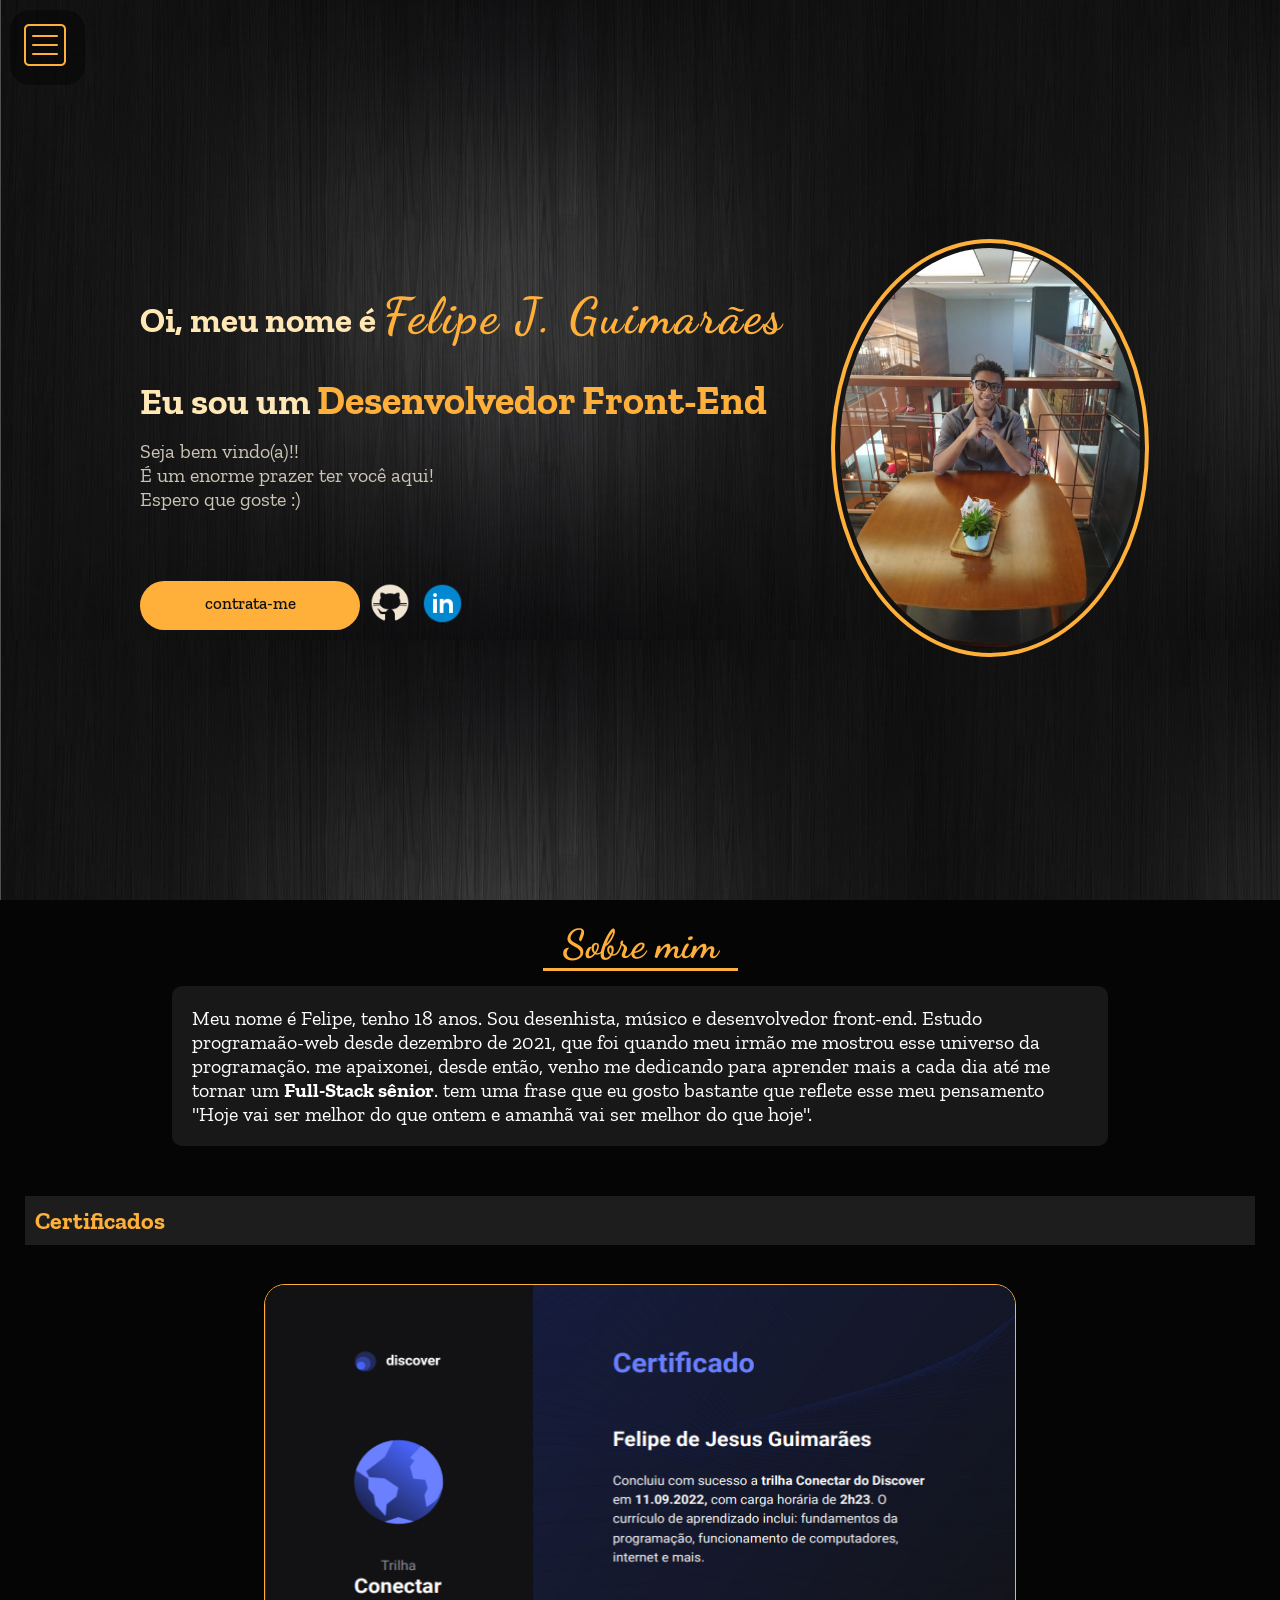
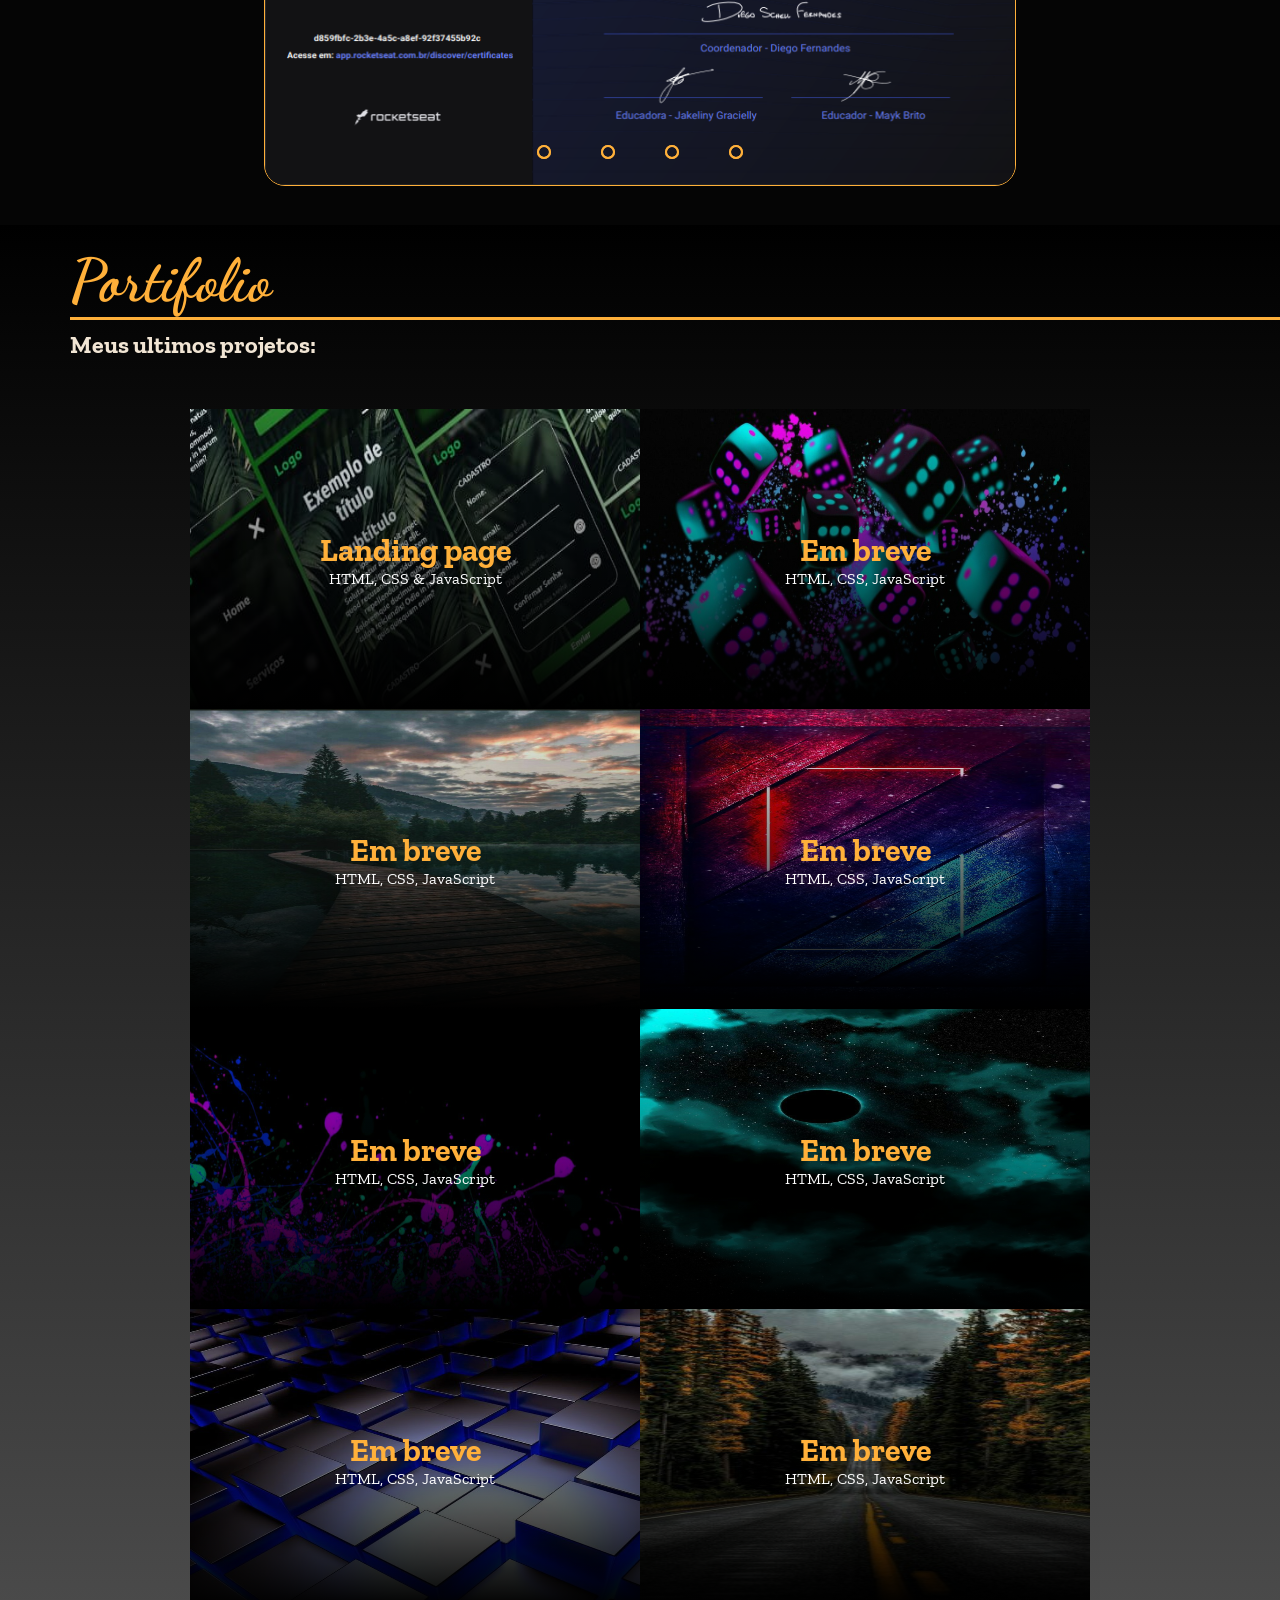
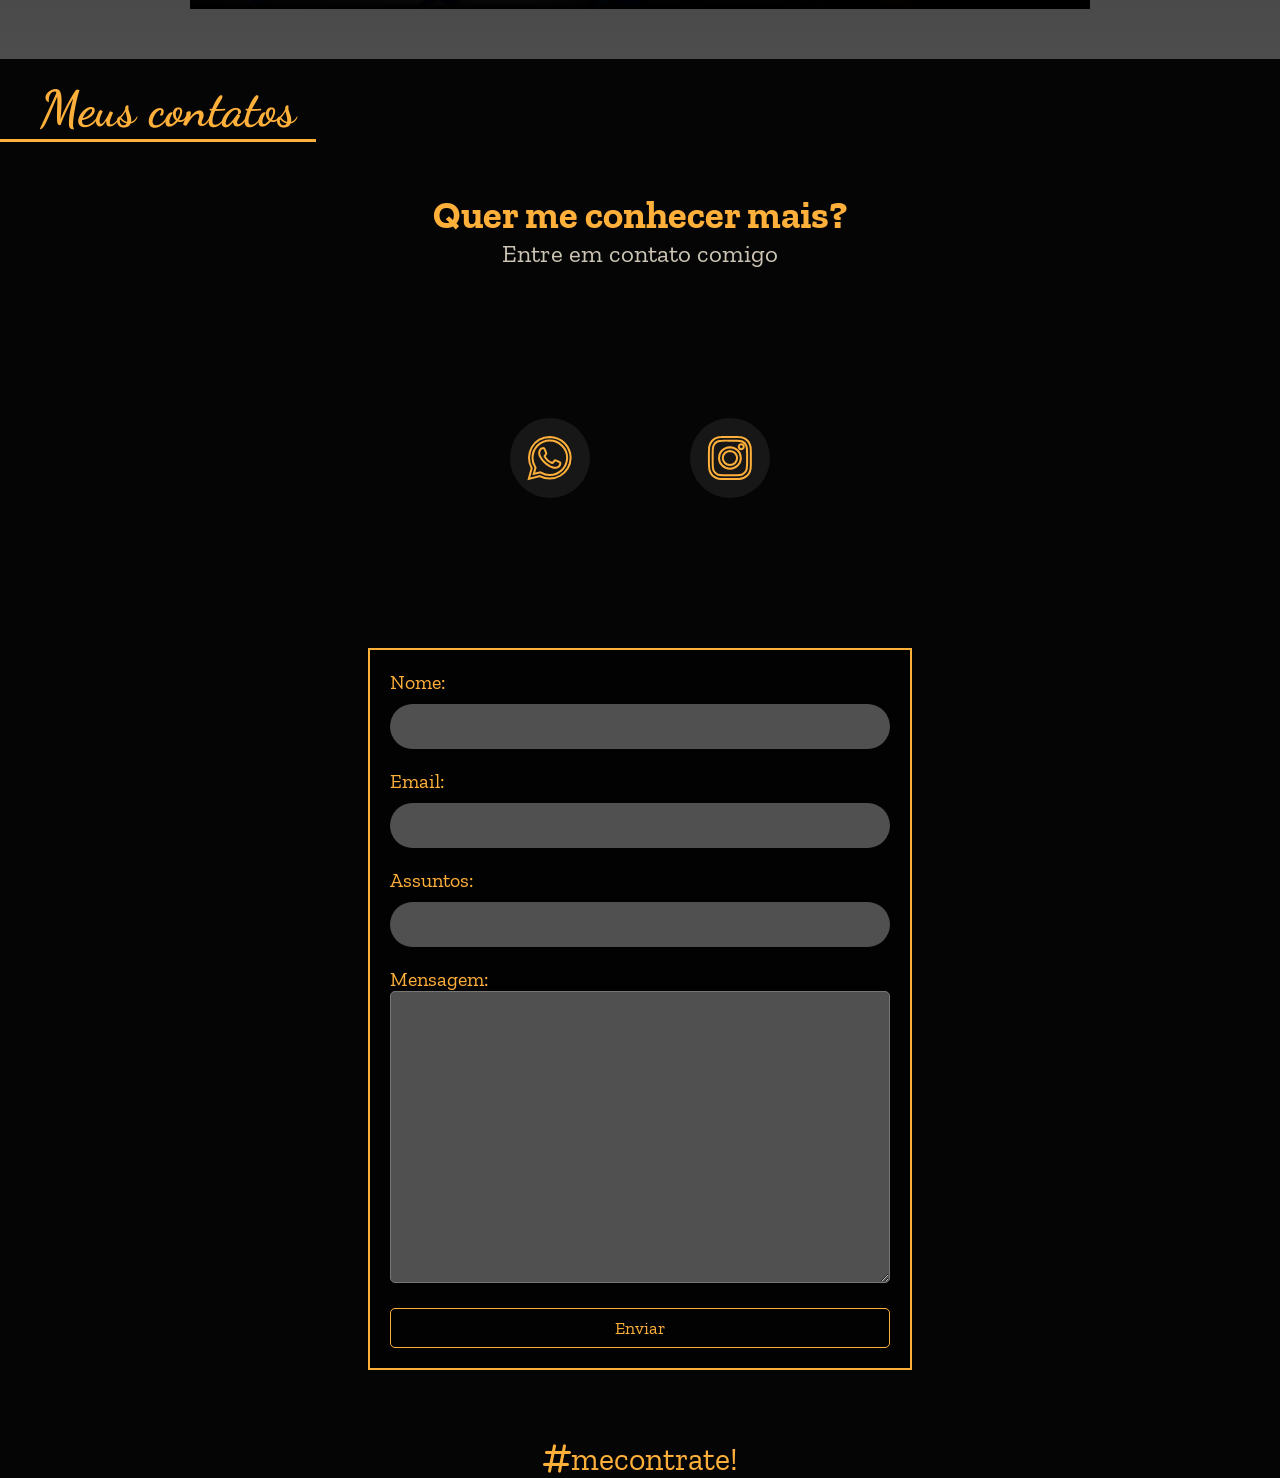
==== index.html @ 48473aa1 "finalizando formulario de email" ====
<!DOCTYPE html>
<html lang="pt-br">

<head> 
    <meta charset="UTF-8">
    <meta http-equiv="X-UA-Compatible" content="IE=edge">
    <meta name="viewport" content="width=device-width, initial-scale=1.0">
    <meta name="description" content="Portfolio de front-end online do felipe Guimarães">
    <title>Portfólio</title>
    <link rel="stylesheet" href="css/style.css">
    <link rel="stylesheet" href="css/home.css">
    <link rel="stylesheet" href="css/about.css">
    <link rel="stylesheet" href="css/portifolio.css">
    <link rel="stylesheet" href="css/contact.css">

    <link rel="stylesheet" href="css/skins/color-1.css">
    <link rel="stylesheet" href="https://cdnjs.cloudflare.com/ajax/libs/font-awesome/6.2.1/css/all.min.css">
</head>

<body>
    <!-- main conteiner Start-->

    <aside class="aside" id="container-menu">
        <div class="button-close">
            <i class="close" onclick="closeMenu()">&times;</i>
        </div>

        <div class="logo">
            <a href="#"><span>M</span>enu</a>
        </div>
        <div class="nav-toggle">
            <span></span>
        </div>
        <ul class="nav" id="menu">
            <li><a href="#" class="active"><i class="fa fa-home"></i> Home</a></li>
            <li><a href="#about"><i class="fa fa-user"></i> About</a></li>
            <li><a href="#portifolio"><i class="fa fa-briefcase"></i> Portifolio</a></li>
            <li><a href="#contact"><i class="fa fa-comments"></i> Contact</a></li>
        </ul>
    </aside>




    <div id="icon-menu" onclick="openMenu()">
        <img src="img/icon/icon-menu.png" alt="">
    </div>

    <!-- HOME  -->

    <section class="home section">
        <div class="container-home">
            <div class="row-home">
                <div class="home-info padd-15">
                    <h1 class="hello">Oi, meu nome é <span class="name">Felipe J. Guimarães</span></h1>
                    <h1 class="my-profession">Eu sou um <span class="typing">Desenvolvedor Front-End</span></h1>
                    <div class="my-photo-mobile">
                        <img src="img/minha-foto.jpeg" alt="">
                    </div>
                    <p>Seja bem vindo(a)!! <br> É um enorme prazer ter você aqui! <br> Espero que goste :)</p>
                    <div class="conteiner-contact-home">
                        <a href="#contact" class="btn hire-me">contrata-me</a>
                        <div class="icons-home">
                            <a href="https://github.com/felipeguimaraes700" target="_blank"><img
                                    src="img/icon/icon-github.png" class="icon-github"></a>

                            <a href="https://www.linkedin.com/in/felipe-guimar%C3%A3es-148468232/" target="_blank"><img
                                    src="img/icon/icon-linkedin.png" class="icon-linkedin"></a>
                        </div>
                    </div>
                </div>
                <div class="home-img padd-15">
                    <img src="img/minha-foto.jpeg" alt="">
                </div>
            </div>
        </div>
    </section>
    

    <!-- about -->

        <section id="about">
            <div class="conteiner-about">
                <div class="row-about">
                    <div class="about-me">
                        <div class="title-box-about">
                            <h1 class="about-title">Sobre mim</h1>
                        </div>
                        <div class="info">
                            Meu nome é Felipe, tenho 18 anos. Sou desenhista, músico e desenvolvedor front-end. Estudo programaão-web desde dezembro de 2021, que foi quando meu irmão me mostrou esse universo da programação. me apaixonei, desde então, venho me dedicando para aprender mais a cada dia até me tornar um <strong>Full-Stack sênior</strong>. tem uma frase que eu gosto bastante que reflete esse meu pensamento "Hoje vai ser melhor do que ontem e amanhã vai ser melhor do que hoje".
                        </div>
                    </div>
                </div>
                <div class="certificate-conteiner">
                    <div class="certificate-title">
                        <h2 class="cetificate-title">Certificados</h2>
                    </div>
                    <div class="container-certificates-mobile">
                        <div class="certificate-mobile">
                            <img src="img/certificate/certificado_rocktseat.png" alt="" class="certificate">
                        </div>
                        <div class="certificate-mobile">
                            <img src="img/certificate/certificado_rocktseat2.png" alt="" class="certificate">
                        </div>
                        <div class="certificate-mobile">
                            <img src="img/certificate/certificado_recode.png" alt="" class="certificate">
                        </div>
                        <div class="certificate-mobile">
                            <img src="img/certificate/certificate_recode_marketing_digital.png" alt="" class="certificate">
                        </div>
                    </div>
                    
                        <div class="container-certificate-slide">
                            <div class="slider">
                                <div class="slides">
                                    <input type="radio" name="radio-btn" id="radio1">
                                    <input type="radio" name="radio-btn" id="radio2">
                                    <input type="radio" name="radio-btn" id="radio3">
                                    <input type="radio" name="radio-btn" id="radio4">
                                    <div class="slide first">
                                        <img src="img/certificate/certificado_rocktseat.png" alt="" class="certificate">
                                    </div>
                                    <div class="slide">
                                        <img src="img/certificate/certificado_rocktseat2.png" alt="" class="certificate">
                                    </div>
                                    <div class="slide">
                                        <img src="img/certificate/certificado_recode.png" alt="" class="certificate">
                                    </div>
                                    <div class="slide">
                                        <img src="img/certificate/certificate_recode_marketing_digital.png" alt="" class="certificate">
                                    </div>
                            
                                    <div class="navigation-auto">
                                        <div class="auto-btn1"></div>
                                        <div class="auto-btn2"></div>
                                        <div class="auto-btn3"></div>
                                        <div class="auto-btn4"></div>
                                    </div>
                                </div>
                                <div class="navigation-manual">
                                    <label for="radio1" class="manual-btn"></label>
                                    <label for="radio2" class="manual-btn"></label>
                                    <label for="radio3" class="manual-btn"></label>
                                    <label for="radio4" class="manual-btn"></label>
                                </div>
                            </div>
                        </div>
                    
                </div>
            </div>
        </section>
        

    <!-- PORTIFÓLIO -->

        
            <section id="portifolio">
                <div class="title-portifolio-container">
                    <h1 class="title-portifolio">Portifolio</h1>
                </div>
                <div class="portifolio-subtitle">
                    <h2 class="last-projects">Meus ultimos projetos:</h2>
                </div>

                <div class="conteiner-itens-portifolio">
                    <div class="galery-container">
                        <div class="filho-galery-container">
                            <div class="container-img-portifolio">
                                <div class="img-portifolio-item">
                                    <a href="https://majestic-hummingbird-b09ea2.netlify.app/" class="link-item-portifolio"><img src="img/projetos-img/landingpage.jpg" class="img-portifolio"></a>
                                    <div class="content-legend-portifolio">
                                        <a href="https://majestic-hummingbird-b09ea2.netlify.app/" target="_blank" class="link-project">
                                            <h2 class="title-project">Landing page</h2>
                                            <p>HTML, CSS & JavaScript</p>
                                        </a>
                                    </div>
                                </div>
                                <div class="img-portifolio-item">
                                    <a href="" class="link-item-portifolio"><img src="img/0f9026eafe68a3e8113029ec65a5dfea.jpg" class="img-portifolio"></a>
                                    <div class="content-legend-portifolio">
                                        <a href="" class="link-project">
                                            <h2 class="title-project">Em breve</h2>
                                            <p>HTML, CSS, JavaScript</p>
                                        </a>
                                    </div>
                                </div>
                                <div class="img-portifolio-item">
                                    <a href="" class="link-item-portifolio"><img src="img/29caf012aa82f14ae9a53ee0b957de03.jpg" class="img-portifolio"></a>
                                    <div class="content-legend-portifolio">
                                        <a href="" class="link-project">
                                            <h2 class="title-project">Em breve</h2>
                                            <p>HTML, CSS, JavaScript</p>
                                        </a>
                                    </div>
                                </div>
                                <div class="img-portifolio-item">
                                    <a href="" class="link-item-portifolio"><img src="img/548b752bba937a79cbca634c40fa98d0.jpg" class="img-portifolio"></a>
                                    <div class="content-legend-portifolio">
                                        <a href="" class="link-project">
                                            <h2 class="title-project">Em breve</h2>
                                            <p>HTML, CSS, JavaScript</p>
                                        </a>
                                    </div>
                                </div>
                                <div class="img-portifolio-item">
                                    <a href="" class="link-item-portifolio"><img src="img/b52082a4e69c558d5304a1a8ad9d011a.jpg" class="img-portifolio"></a>
                                    <div class="content-legend-portifolio">
                                        <a href="" class="link-project">
                                            <h2 class="title-project">Em breve</h2>
                                            <p>HTML, CSS, JavaScript</p>
                                        </a>
                                    </div>
                                </div>
                                <div class="img-portifolio-item">
                                    <a href="" class="link-item-portifolio"><img src="img/6f5ff3fb71e29d371801b81fc0d4c8a0.jpg" class="img-portifolio"></a>
                                    <div class="content-legend-portifolio">
                                        <a href="" class="link-project">
                                            <h2 class="title-project">Em breve</h2>
                                            <p>HTML, CSS, JavaScript</p>
                                        </a>
                                    </div>
                                </div>
                                <div class="img-portifolio-item">
                                    <a href="" class="link-item-portifolio"><img src="img/d5e9d4ed66350d9e1c87ec5d97878bc0.jpg" class="img-portifolio"></a>
                                    <div class="content-legend-portifolio">
                                        <a href="" class="link-project">
                                            <h2 class="title-project">Em breve</h2>
                                            <p>HTML, CSS, JavaScript</p>
                                        </a>
                                    </div>
                                </div>
                                <div class="img-portifolio-item">
                                    <a href="" class="link-item-portifolio"><img src="img/088a7827e847b63a3f64847fe9fb4e0d.jpg" class="img-portifolio"></a>
                                    <div class="content-legend-portifolio">
                                        <a href="" class="link-project">
                                            <h2 class="title-project">Em breve</h2>
                                            <p>HTML, CSS, JavaScript</p>
                                        </a>
                                    </div>
                                </div>
                            </div>
                        </div>
                    </div>
                </div>

            </section>
        
        

    <!-- CONTACT  -->

        
            <section id="contact">
                <div class="conteiner-title-contact">
                    <h1 class="title-mycontact">Meus contatos</h1>
                </div>
                <main>
                    <div class="subtitle-contact">
                        <h2>Quer me conhecer mais?</h2>
                    </div>
                    <div class="text-contact">
                        <p>Entre em contato comigo</p>
                    </div>
                    <div class="conteiner-contact">
                        <div class="conteiner-icon-contact">
                            <a href="https://wa.me/5511960844667" target="_blank" class="link-contact"><i class="incon-contact fa-brands fa-whatsapp"></i></a>
                        </div>
                        <div class="conteiner-icon-contact">
                            <a href="https://www.instagram.com/felipe_guima_ofc" target="_blank" class="link-contact"><i class="incon-contact fa-brands fa-instagram"></i></a>
                        </div>
                    </div>
                </main>

                <form action="https://api.staticforms.xyz/submit" method="post" id="form-email">
                    <label for="nome">Nome:</label>
                    <input type="text" id="nome" name="nome" required>
                
                    <label for="email">Email:</label>
                    <input type="email" id="email" name="email" required>
                
                    <label for="assunto">Assuntos:</label>
                    <input type="text" id="assunto" name="assunto" required>
                
                    <label for="mensagem">Mensagem:</label>
                    <textarea id="mensagem" name="mensagem" required></textarea>
                
                    <button type="submit">Enviar</button>

                    <input type="hidden" name="accessKey" value="b692b34a-ff25-4d6e-9c34-e53eb28daff3">
                    <input type="hidden" name="redirectTo" value="http://127.0.0.1:5500/html/obrigado.html">
                </form>
                
                <div class="fotter-contact">
                    <i class="fa-regular fa-hashtag"></i>
                    <p>mecontrate!</p>
                </div>
            </section>


    <script src="js/script.js"></script>
</body>

</html>
---- css/style.css ----
@import url('https://fonts.googleapis.com/css2?family=Dancing+Script:wght@500&display=swap');

@import url('https://fonts.googleapis.com/css2?family=Zilla+Slab&display=swap');

*{
    margin: 0px;
    padding: 0px;
    outline: none;
    text-decoration: none;
    font-family: 'Zilla Slab', serif;
}
:root{
    --bg-black-900: #202020;
    --bg-black-100: #383737;
    --bg-black-50: #6b6b6b80;
    --text-black-900: #f1e5d4;
    --text-black-700: #ccc4b4;
}
html{
    scroll-behavior: smooth;
}
body{
    margin: 0;
    padding: 0;
    font-size: 16px;
    font-family: 'Poppins' sans-serif;
    background-color: #050505;
}
ul{
    list-style: none;
}
.section{
    background: var(--bg-black-900);
    height: 100vh;
    padding: 0 0px;
    opacity: 1;
}

.conteiner{
    margin: auto;
}
/* ASIDE */
.aside{
    background: var(--bg-black-100);
    position: fixed;
    left: 0;
    top: 0;
    overflow: hidden;
    height: 100%;
    width: 0px;
    border-right: 1px solid var(--bg-black-50);
    display: flex;
    justify-content: center;
    align-items: center;
    z-index: 10;
    transition: 0.5s all;
}
.close{
    position: absolute;
    top: 10px;
    right: 10px;
    font-size: 2.5rem;
    margin-top: -10px;
    margin-right: 20px;
    font-weight: 700;
    width: 0px;
    height: 0px;
    color: #ccc4b4;
    cursor: pointer;
    background-color: #ccc4b4;
    transition: 0.3s all
}
.close:hover{
    color: var(--skin-color)
}
.aside .logo{
    position: absolute;
    top: 50px;
    font-size: 30px;
    text-transform: capitalize;
}
.aside .logo a{
    color: var(--text-black-900);
    font-weight: 700;
    padding: 15px 20px;
    font-size: 30px;
    letter-spacing: 5px;
    position: relative;
    
}
.aside .logo a span{
    font-family: 'Dancing Script', cursive;
    font-size: 40px;
}
.aside .logo a::before{
    content: '';
    position: absolute;
    width: 20px;
    height: 20px;
    border-bottom: 5px solid var(--skin-color);
    border-left: 5px solid var(--skin-color);
    left: 0;
    bottom: 0;
}
.aside .logo a::after{
    content: '';
    position: absolute;
    width: 20px;
    height: 20px;
    border-top: 5px solid var(--skin-color);
    border-right: 5px solid var(--skin-color);
    top: 0;
    right: 0;
}
.aside .nav-toggle{
    height: 40px;
    width: 45px;
    border: 1px solid var(--bg-black-50);
    cursor: pointer;
    position: fixed;
    left: 300px;
    top: 20px;
    border-radius: 5px;
    background: var(--bg-black-100);
    display: none;
    align-items: center;
    justify-content: center;
}
.aside .nav-toggle span{
    height: 2px;
    width: 18px;
    background: var(--skin-color);
    display: inline-block;
    position: relative;
}
.aside .nav-toggle span::after{
    content: '';
    height: 2px;
    width: 18px;
    background: var(--skin-color);
    position: absolute;
    top: 6px;
    left: 0px;
}
.aside .nav-toggle span::before {
    content: '';
    height: 2px;
    width: 18px;
    background: var(--skin-color);
    position: absolute;
    top: -6px;
    left: 0px;
}
.aside .nav{
    margin-top: 50px;
}
.aside .nav li{
    margin-bottom: 20px;
    display: block;
}
.aside .nav li a{
    font-size: 16px;
    font-weight: 600;
    display: block;
    border-bottom: 1px solid var( --bg-black-50);
    color: var(--text-black-900);
    padding: 5px 15px;
}
.aside .nav li a.active{
    color: var(--skin-color);
}
.aside .nav li a i{
    margin-right: 15px;
}
#icon-menu{
    background-color: #00000063;
    display: absolute;
    justify-content: center;
    margin-top: 10px;
    margin-left: 10px;
    width: 75px;
    height: 75px;
    border-radius: 20px;
    align-items: center;
    position: fixed;
    z-index: 1;
    transition: 0.5s all;
}
#icon-menu img{
    margin: 10px;
    cursor: pointer;
}

@media (max-width: 956px){
    #main-container{
        margin-right: -300px;
    }
}

@media (max-width: 505px){
    .aside .nav li a{
        font-size: 1.5rem;
        margin-top: 50px;
    }
}
@media (max-width: 460px) {
    .aside .nav li a{
        font-size: 1.2rem;
    }
}

@media (max-width: 360px){
    .aside .logo a span{
        font-size: 30px;
    }
    .aside .nav li a {
        font-size: 1.2rem;
    }

    .aside .nav li:not(:last-child) {
        margin-bottom: 40px;
    }
}
---- css/home.css ----
.home {
    height: 100vh;
    display: flex;
    color: rgb(255, 232, 182);
    background-image: url(../img/bg-img/bg-home.jpg);
}

.container-home{
    display: flex;
    align-items: center;
    justify-content: center;
    width: 100%;
}

.row-home{
    display: flex;
    align-items: center;
    justify-content: space-between;
    width: 1000px;
    margin: 0 20px;
}

.home .home-info {
    display: flex;
    flex-direction: column;
    
}

.hello {
    font-size: 35px;
    margin: 15px 0px;
}

.hello span {
    font-family: 'Dancing Script', cursive;
    font-size: 50px;
    font-weight: 700;
    color: var(--skin-color);
    letter-spacing: 2.5px;
}

.my-profession {
    font-size: 37px;
    margin: 15px 0px;
}
.my-profession span{
    font-size: 2.5rem;
}

.my-photo-mobile img{
    display: none;
    height: 200px;
    border-radius: 50%;
    margin: auto;
    outline-offset: 5px;
    outline: 2px solid var(--skin-color);
    margin: 20px 0;
}

.typing {
    color: var(--skin-color);
}

.conteiner-contact-home {
    display: flex;
}

.icons-home {
    display: flex;
    align-items: center;
    width: 110px;
}

.icons-home:not(:last-child){
    margin-right: 10px;
}

.icon-github {
    height: 40px;
    margin-left: 10px;
}

.icon-linkedin {
    height: 45px;
    margin-left: 10px;
}

.btn {
    font-size: 17px;
    font-weight: 500;
    text-align: center;
    width: 150px;
    padding: 12px 35px;
    color: rgb(15, 15, 15);
    border-radius: 40px;
    display: inline-block;
    white-space: nowrap;
    border: none;
    background: var(--skin-color);
    transition: all 0.3s ease;
    cursor: pointer;
}

.btn:hover {
    transform: scale(1.03);
}

.home-info p {
    margin-bottom: 70px;
    font-size: 20px;
    color: var(--text-black-700);
}

.home .home-img {
    text-align: center;
}

.home .home-img img {
    border-radius: 50%;
    margin: auto;
    height: 400px;
    outline-offset: 5px;
    outline: 4px solid var(--skin-color);
}

@media (max-width: 1024px){
    .row-home {
        display: flex;
        justify-content: space-around;
        align-items: center;
        width: 900px;
    }
    .hello span, .my-profession span{
        display: flex;
        flex-wrap: wrap;
    }
    .my-profession span{
        font-size: 2rem;
    }
}

@media (max-width: 768px) {
    .row-home {
        display: flex;
        justify-content: space-around;
        align-items: center;
    }

    .home .home-img img{
        height: 300px;
    }

    .hello .my-profession{
        font-size: 3rem;
    }

    .hello .my-profession{
        font-size: 2.2rem;
    }

    .hello span{
        display: flex;
        flex-wrap: wrap;
        font-size: 2.5rem;
    }
    .my-profession span{
        font-size: 2rem;
    }

    .my-profession span{
        display: flex;
        flex-wrap: wrap;
    }
}
@media (max-width: 594px){
    .home {
        height: 100%;
        padding: 30px 0;
    }
    .home-info {
        align-items: center;
    }
    .row-home {
        display: flex;
        align-items: center;
        justify-content: center;
    }
    .row-home .hello, .my-profession {
        text-align: center;
        width: 360px;
    }
    .hello span, .my-profession span {
        display: block;
    }
    .home .home-img img{
        display: none;
    }
    .my-photo-mobile img{
        display: block;
        height: 300px;
    }
    .home-info p {
        text-align: center;
        font-size: 1.5rem;
    }
    .conteiner-contact-home {
        display: flex;
        flex-wrap: wrap;
        width: 300px;
        justify-content: center;
    }
}

@media (max-width: 425px) {
    .home{
        height: 100%;
        padding: 30px 0;
    }
    .row-home .hello, .my-profession {
        text-align: center;
        font-size: 25px;
        width: 360px;
    }

    .home .home-img img{
        display: none;
    }
    .my-photo-mobile img{
        display: block;
    }

    .my-photo-mobile {
        display: flex;
        justify-content: center;
    }

    .hire-me{
        width: 80px;
    }
    .conteiner-contact-home {
        display: flex;
        flex-wrap: wrap;
        width: 300px;
        justify-content: center;
    }
}

@media (max-width: 375px) {
    .row-home{
        width: 200px;
        padding: 30px 0;
    }
    .hello .my-profession{
        font-size: 0.8rem;
    }
    .hello span{
        font-size: 1.9rem;
    }
    .my-profession span{
        font-size: 1.5rem;
    }
    .my-photo-mobile img{
        display: block;
    }
    .home-info p{
        font-size: 1.2rem;
        margin-bottom: 45px;
    }
}
@media (max-width: 320px){
    .home-info{
        align-items: center;
    }
    .row-home .hello, .my-profession{
        text-align: center;
        font-size: 25px;
        width: 290px;
    }
    .my-photo-mobile{
        display: flex;
        justify-content: center;
    }
    .home-info p{
        text-align: center;
    }
    .conteiner-contact-home{
        display: flex;
        flex-wrap: wrap;
        width: 200px;
        justify-content: center;
    }
    .icons-home{
        margin-top: 10px;
    }
    
}
---- css/about.css ----
.conteiner-about {
    background-image: url(../img/bg-img/bg-about.jpg);
    background-position: center;
    background-size: cover;
    background-attachment: fixed;
    padding-bottom: 20px;
}

.row-about {
    display: flex;
    align-items: center;
    justify-content: center;
}

.about-me {
    display: flex;
    justify-content: center;
    width: auto;
    font-size: 20px;
    margin-top: 20px;
    display: flex;
    flex-direction: column;
    align-items: center;
}

.title-box-about {
    margin-bottom: 15px;
}

.about-title {
    font-family: 'Dancing Script', cursive;
    font-size: 40px;
    color: var(--skin-color);
    padding: 0px 20px;
    border-bottom: 3px solid var(--skin-color);
}

.info {
    background-color: #202020b0;
    padding: 20px;
    border-radius: 10px;
    color: white;
    width: 70vw;
}

.itens-container-certificate {
    display: flex;
    flex-direction: column;
}

.certificate-conteiner {
    margin-left: 25px;
    margin-right: 25px;
}

.cetificate-title {
    margin-top: 50px;
    margin-left: 0px;
    margin-bottom: 20px;
    color: var(--skin-color);
    background-color: #202020e5;
    padding: 10px;
}

.container-certificates-mobile{
    display: none;
}
.certificate-mobile img{
    width: 100%;
    height: 100%;
    border-radius: 20px;
    outline: 2px solid var(--skin-color);
}
.certificate-mobile:not(:last-child){
    margin-bottom: 20px;
}

/* SLIDE /////////////////////////////////*/

.container-certificate-slide{
    display: flex;
    align-items: center;
    justify-content: center;
}

.slider {
    width: 750px;
    height: 500px;
    overflow: hidden;
    border-radius: 20px;
    outline: 1px solid var(--skin-color);
    margin: 20px;
}
.slides{
    display: flex;
    width: 400%;
    height: 100%;
}

.slides input {
    display: none;
}

.slide{
    width: 25%;
    position: relative;
    transition: 1s all;
}

.slide img{
    width: 750px;
    height: 500px;
}

.navigation-manual{
    position: absolute;
    width: 750px;
    margin-top: -40px;
    display: flex;
    justify-content: center;
}
.manual-btn {
    border: 2px solid var(--skin-color);
    padding: 5px;
    border-radius: 10px;
    cursor: pointer;
    transition: 1s;
}
.manual-btn:not(:last-child){
    margin-right: 50px;
}
.manual-btn:hover{
    background-color: var(--skin-color);
}

#radio1:checked ~ .first{
    margin-left: 0;
}
#radio2:checked ~ .first{
    margin-left: -25%;
}
#radio3:checked ~ .first{
    margin-left: -50%;
}
#radio4:checked ~ .first{
    margin-left: -75%;
}

.navigation-auto div{
    border: 2px solid var(--skin-color);
    padding: 5px;
    border-radius: 10px;
    cursor: pointer;
    transition: 1s;
}

.navigation-auto{
    position: absolute;
    width: 750px;
    display: flex;
    justify-content: center;
    margin-top: 460px;
}
.navigation-auto div:not(:last-child){
    margin-right: 50px;
}
.navigation-auto div:hover{
    background-color: var(--skin-color);
}

#radio1:checked ~ .navigation-auto .auto-btn1{
    background-color: var(--skin-color);
}
#radio2:checked ~ .navigation-auto .auto-btn2{
    background-color: var(--skin-color);
}
#radio3:checked ~ .navigation-auto .auto-btn3{
    background-color: var(--skin-color);
}
#radio4:checked ~ .navigation-auto .auto-btn4{
    background-color: var(--skin-color);
}

@media (max-width: 816px){
    .slider{
        width: 600px;
        height: 400px;
    }
    .slide img{
        width: 100%;
        height: 100%;
    }
    .navigation-manual, .navigation-auto{
        display: none;
    }
}

@media (max-width: 648px){
    .row-about{
        display: flex;
        align-items: center;
        justify-content: center;
    }
    .about-me{
        display: flex;
        width: 100vw;
    }
    .container-certificates-mobile{
        display: block;
    }
    .slider{
        display: none;
    }
}
---- css/portifolio.css ----
#portifolio {
    height: 100%;
    background-image: linear-gradient(180deg, rgb(0, 0, 0), rgb(77, 77, 77));
}

/*IMAGENS!!!*/

.galery-container {
    display: flex;
    align-items: center;
    justify-content: center;
    width: 100%;
    padding: 50px 0;
}

.filho-galery-container {
    width: 100%;
    max-width: 1000px;
    padding: 0px;
}

.container-img-portifolio {
    display: flex;
    flex-wrap: wrap;
    justify-content: center;
    margin: 0 20px;
}

.img-portifolio-item {
    position: relative;
    width: 450px;
    height: 300px;
    overflow: hidden;
    transition: 0.5s;
}

.link-project {
    position: absolute;
    left: 10px;
    bottom: 10px;
    display: flex;
    flex-direction: column;
    align-items: center;
    justify-content: center;
    height: 100%;
    width: 100%;
    margin: -10px;
    background: linear-gradient(to top, rgb(0, 0, 0), rgba(0, 0, 0, 0));
    transition: 0.5s all;
}
.title-project {
    color: var(--skin-color);
    font-size: 2rem;
}

.content-legend-portifolio p {
    color: white;
}

.img-portifolio {
    width: 100%;
    height: 100%;
    transition: 0.5s;
}

.link-item-portifolio {
    width: 100%;
    height: 100%;
    cursor: pointer;
}

.img-portifolio:hover {
    transform: scale(1.5);
    filter: blur(2px);
}

/*IMAGENS-FINE*/

.title-portifolio {
    color: var(--skin-color);
    font-size: 60px;
    font-family: 'Dancing Script', cursive;
    margin-left: 70px;
    padding-top: 20px;
    border-bottom: 3px solid var(--skin-color);
}

.portifolio-subtitle {
    margin-left: 70px;
    margin-top: 10px;
}

.last-projects {
    color: var(--text-black-900);
}

@media (max-width: 768px){
    .title-portifolio{
        margin-left: 20px;
    }
    .portifolio-subtitle{
        justify-content: center;
        align-items: center;
        margin-left: 20px;
    }
    .last-projects{
        margin-left: 20px;
        text-align: center;
        margin-left: -20px;
    }
}
---- css/contact.css ----
#contact {
    background: url(../img/bg-img/bg-riscas.jpg);
    height: 100%;
    background-size: cover;
    background-attachment: fixed;
}

.conteiner-title-contact {
    display: flex;
}

.title-mycontact {
    font-family: 'Dancing Script', cursive;
    color: var(--skin-color);
    font-size: 50px;
    padding: 20px 20px 0px 40px;
    margin-bottom: 50px;
    border-bottom: 3px solid var(--skin-color);
}

#contact main {
    display: flex;
    flex-direction: column;
    align-items: center;
    justify-content: center;
}

.subtitle-contact {
    font-size: 1.6rem;
    color: var(--skin-color);
}

.text-contact {
    font-size: 25px;
    color: var(--text-black-700);
    margin-bottom: 150px;
}

.conteiner-contact {
    display: flex;
}

.conteiner-icon-contact {
    width: 80px;
    height: 80px;
    display: flex;
    flex-direction: column;
    align-items: center;
    justify-content: center;
    background-color: #3a3a3a5b;
    border-radius: 50%;
}
.conteiner-icon-contact:not(:last-child){
    margin-right: 100px;
}

.conteiner-icon-contact::before {
    content: '\f232';
    font-family: fontAwesome;
    color: var(--skin-color);
    position: absolute;
    width: 80px;
    height: 0px;
    overflow: hidden;
    display: flex;
    justify-content: center;
    align-items: center;
    border-top: 4px solid transparent;
    border-bottom: 4px solid transparent;
    line-height: 100px;
    font-size: 3rem;
    cursor: pointer;
    transition: .5s all;
}

.conteiner-icon-contact:nth-of-type(2):before {
    content: '\f16d';
}

.conteiner-icon-contact:nth-of-type(3):before {
    content: '\f0e0';
}

.conteiner-icon-contact:hover:before {
    border-top: 2px solid transparent;
    border-bottom: 2px solid transparent;
    width: 80px;
    height: 80px;
    border-radius: 50%;
    background-color: #ffd07338;
}

.incon-contact {
    font-size: 3rem;
    cursor: pointer;
    -webkit-text-stroke: 2px var(--skin-color);
    color: transparent;
}

#form-email {
    background-color: rgba(0, 0, 0, 0.514);
    display: flex;
    flex-direction: column;
    width: 500px;
    margin: auto;
    padding: 20px;
    margin-top: 150px;
    border: 2px solid var(--skin-color);
}
#form-email label {
    color: var(--skin-color);
    font-size: 20px;
    font-family: 'Zilla Slab', serif;
    ;
}

#form-email input{
    height: 25px;
    margin: 10px 0px 20px 0px;
    background-color: rgba(255, 255, 255, 0.308);
    border: none;
    border-radius: 25px;
    padding: 10px;
    font-size: 1rem;
    color: white;
}
#form-email input:focus{
    border: 1px solid var(--skin-color);
}
#form-email textarea{
    background-color: rgba(255, 255, 255, 0.308);
    padding: 20px;
    height: 250px;
    font-size: 1rem;
    color: white;
    border-radius: 5px;
}
#form-email textarea:focus {
    border: 1px solid var(--skin-color);
}
#form-email button{
    margin-top: 25px;
    height: 40px;
    font-size: 1.1rem;
    background-color: transparent;
    color: var(--skin-color);
    font-family: 'Poppins' sans-serif;
    cursor: pointer;
    border: 1px solid var(--skin-color);
    border-radius: 5px;
    transition: 0.2s ease-in-out;
}
#form-email button:hover{
    background: var(--skin-color);
    color: black;
}

.fotter-contact {
    display: flex;
    align-items: center;
    justify-content: center;
    margin-top: 70px;
}

.fotter-contact i {
    font-size: 2rem;
    color: var(--skin-color);
}

.fotter-contact p {
    font-size: 2rem;
    color: var(--skin-color);
}

.link-contact {
    position: absolute;
    padding: 17px;
    border-radius: 50%;
}
@media (max-width: 500px) {
    #contact {
        height: 100%;
    }
}

@media (max-width: 468px){
    #contact{
        height: 100%;
    }
    .title-mycontact {
        font-size: 2.3rem;
    }
    .subtitle-contact{
        text-align: center;
        font-size: 1.5rem;
        margin-top: 100px;
    }
    .text-contact{
        font-size: 20px;
        margin-bottom: 50px;
    }
    .conteiner-contact{
        flex-direction: column;
    }
    .conteiner-icon-contact{
        margin-bottom: 70px;
    }
    .conteiner-icon-contact:not(:last-child){
        margin-right: 0;
    }
    .fotter-contact {
        font-size: 1.5rem;
    }
}

@media (max-width: 375px){
    .subtitle-contact{
        font-size: 1.3rem;
    }
}
@media (min-height: 915px){
    #contact{
        height: 100vh;
    }
    #contact main{
        height: 640px;
    }
}
---- css/skins/color-1.css ----
:root{
    --skin-color: #ffb03a;
}
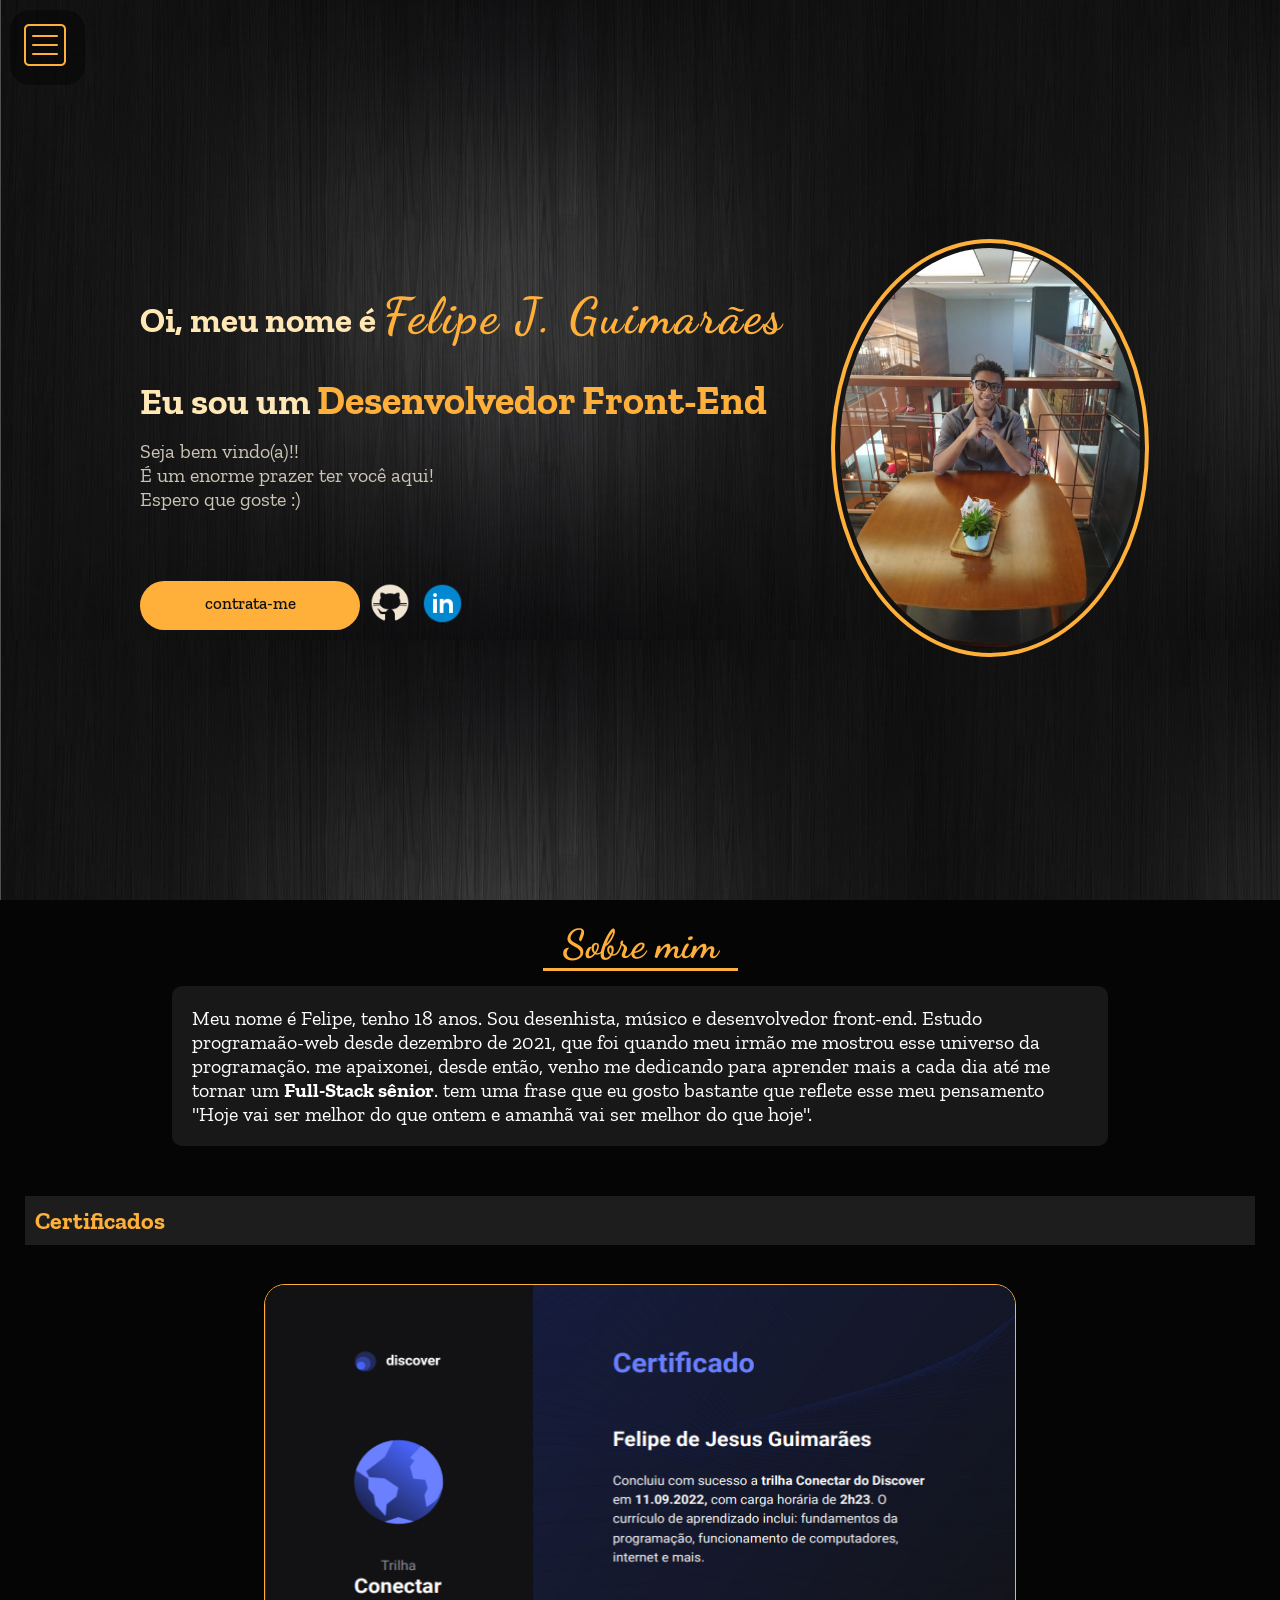
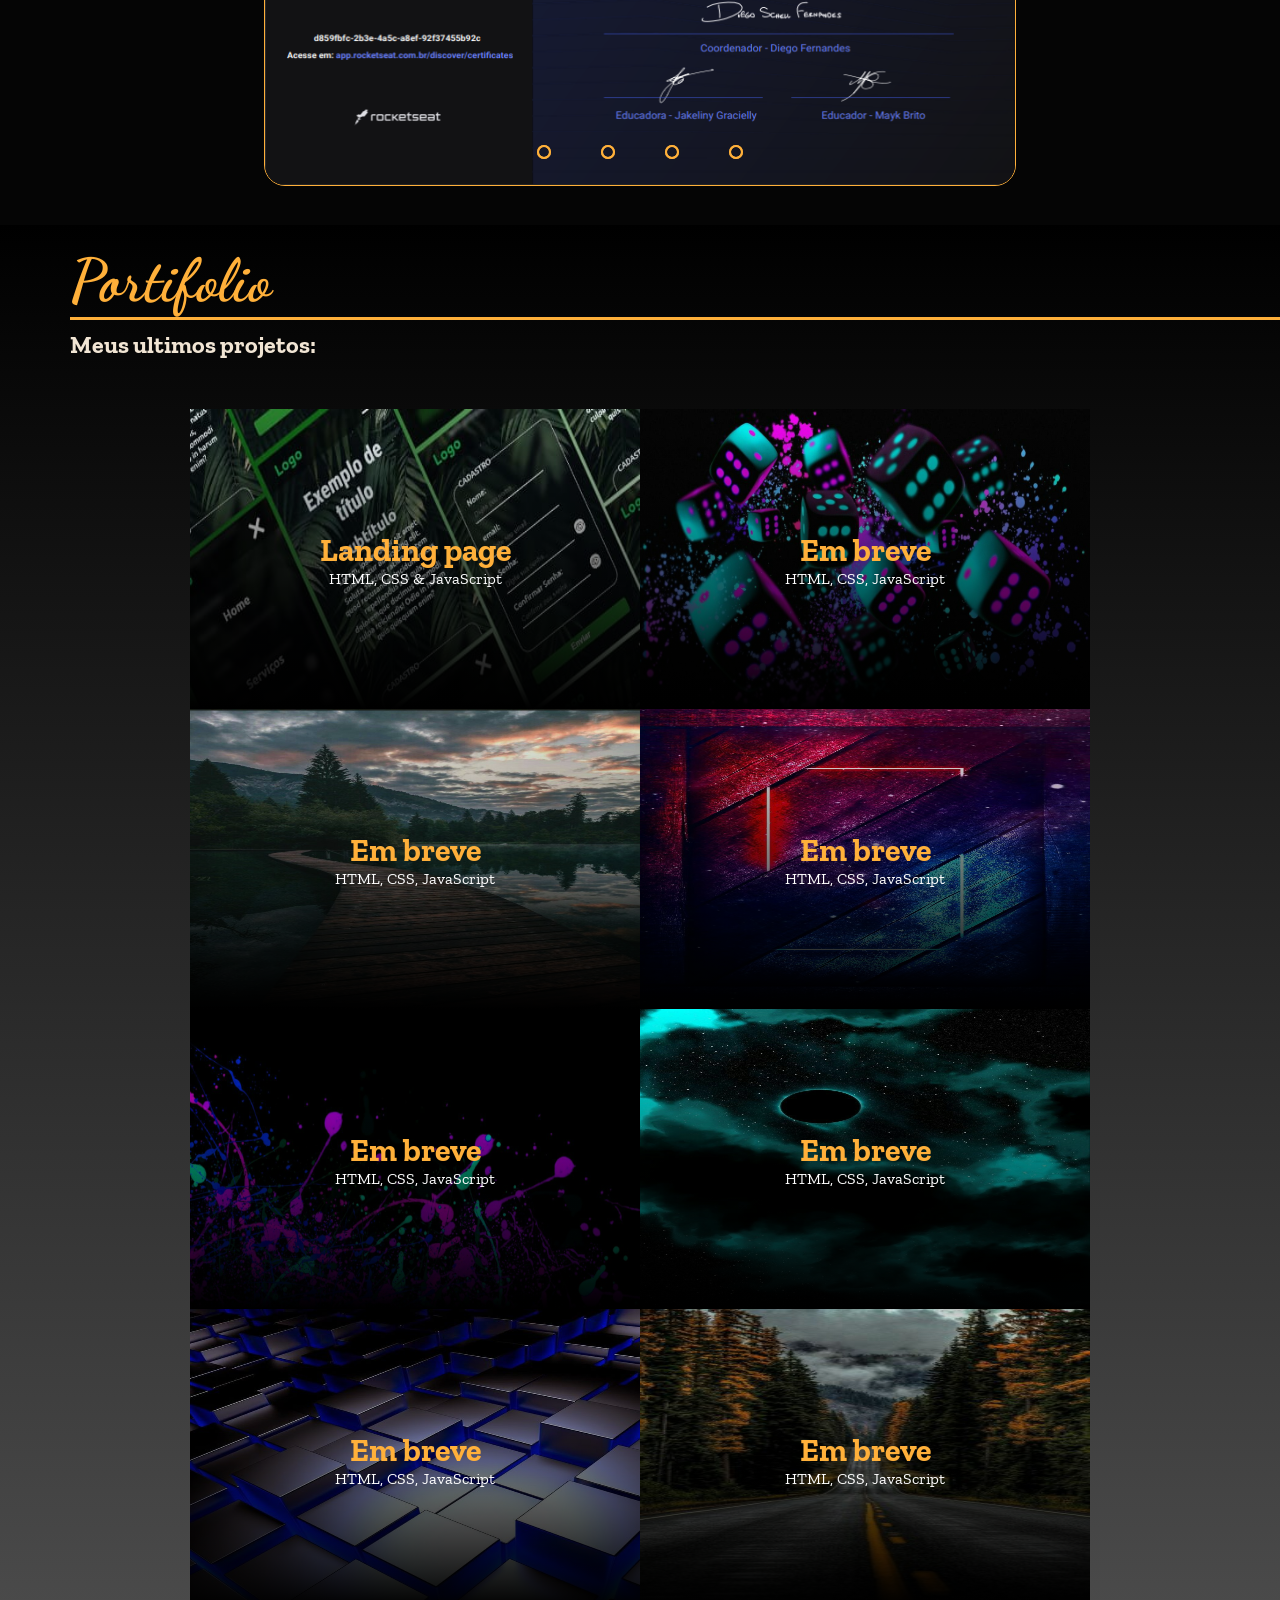
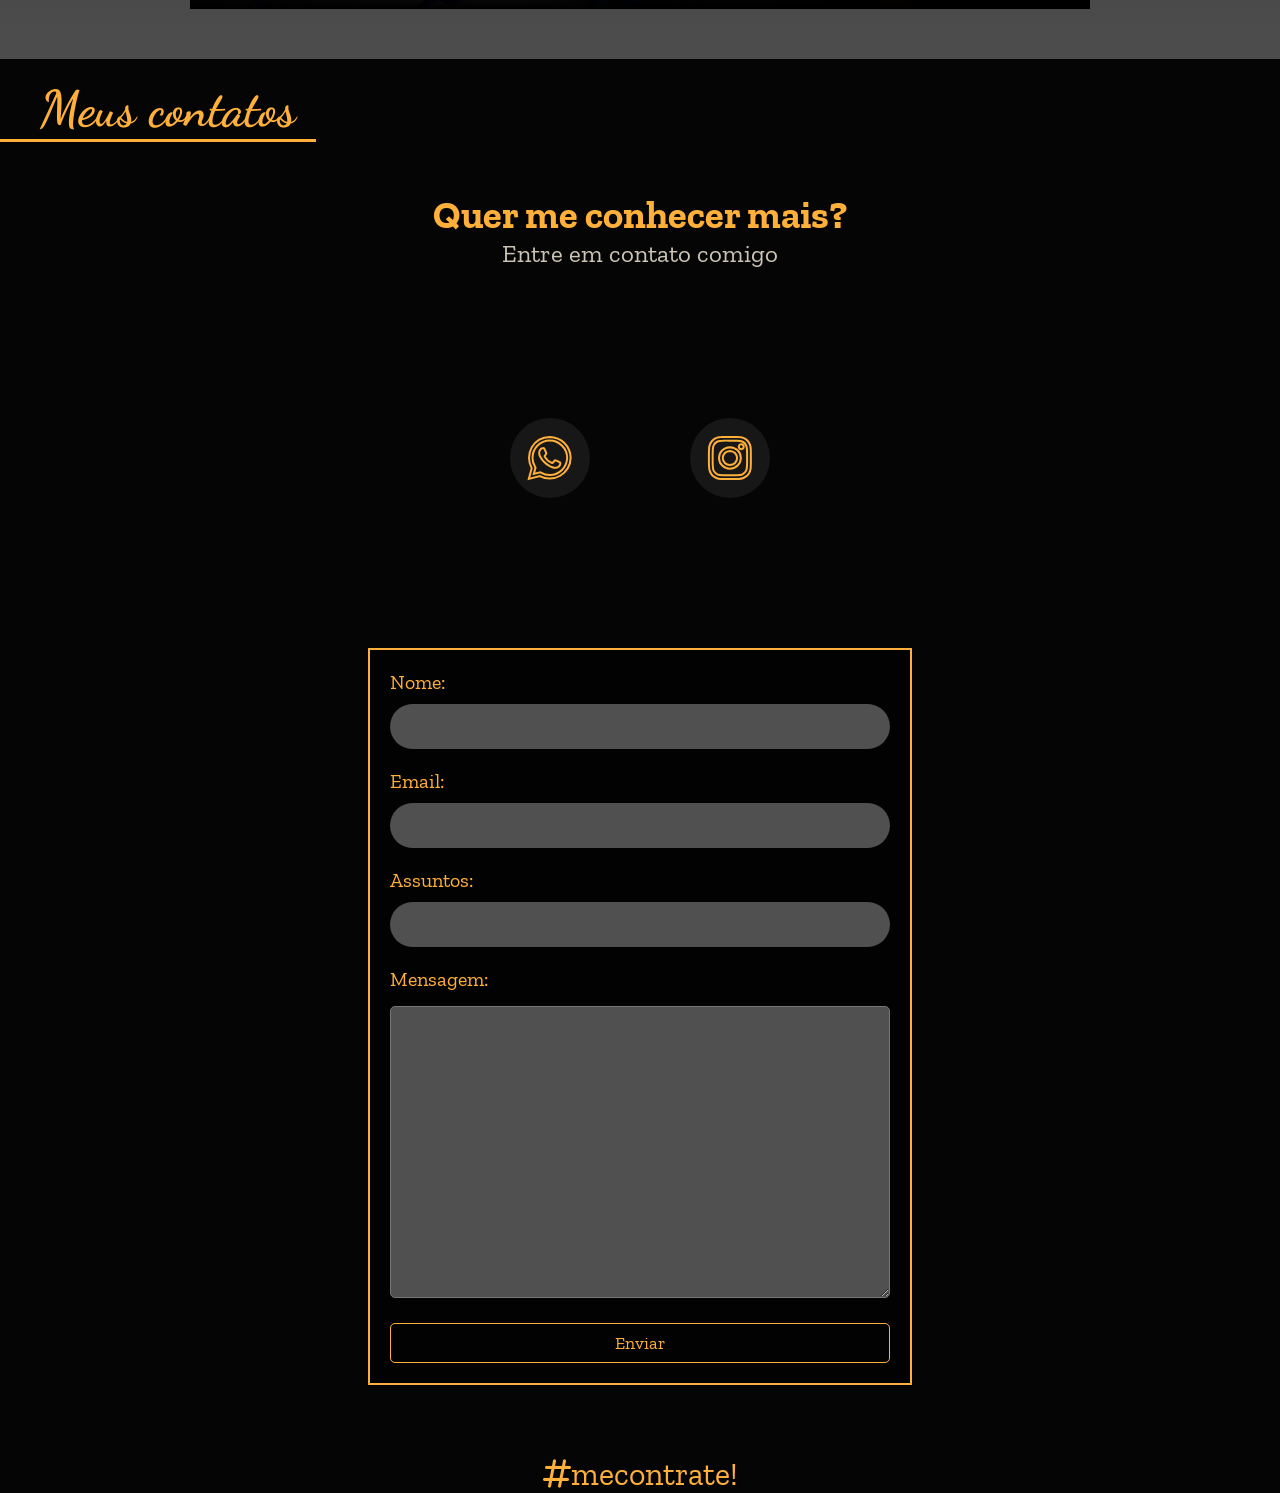
==== commit 3ae67403: "atualization" ====
--- a/index.html
+++ b/index.html
@@ -167,9 +167,9 @@
                         <div class="filho-galery-container">
                             <div class="container-img-portifolio">
                                 <div class="img-portifolio-item">
-                                    <a href="https://majestic-hummingbird-b09ea2.netlify.app/" class="link-item-portifolio"><img src="img/projetos-img/landingpage.jpg" class="img-portifolio"></a>
-                                    <div class="content-legend-portifolio">
-                                        <a href="https://majestic-hummingbird-b09ea2.netlify.app/" target="_blank" class="link-project">
+                                    <a href="https://majestic-hummingbird-b09ea2.netlify.app/" class="link-item-portifolio"><img src="img/projetos-img/landingpage.jpg" class="img-portifolio" id="imagem-portfoilio01"></a>
+                                    <div class="content-legend-portifolio">
+                                        <a href="https://majestic-hummingbird-b09ea2.netlify.app/" target="_blank" class="link-project" id="project01">
                                             <h2 class="title-project">Landing page</h2>
                                             <p>HTML, CSS & JavaScript</p>
                                         </a>
@@ -178,7 +178,7 @@
                                 <div class="img-portifolio-item">
                                     <a href="" class="link-item-portifolio"><img src="img/0f9026eafe68a3e8113029ec65a5dfea.jpg" class="img-portifolio"></a>
                                     <div class="content-legend-portifolio">
-                                        <a href="" class="link-project">
+                                        <a href="" class="link-project" id="project02">
                                             <h2 class="title-project">Em breve</h2>
                                             <p>HTML, CSS, JavaScript</p>
                                         </a>
@@ -187,7 +187,7 @@
                                 <div class="img-portifolio-item">
                                     <a href="" class="link-item-portifolio"><img src="img/29caf012aa82f14ae9a53ee0b957de03.jpg" class="img-portifolio"></a>
                                     <div class="content-legend-portifolio">
-                                        <a href="" class="link-project">
+                                        <a href="" class="link-project" id="project03">
                                             <h2 class="title-project">Em breve</h2>
                                             <p>HTML, CSS, JavaScript</p>
                                         </a>
@@ -196,7 +196,7 @@
                                 <div class="img-portifolio-item">
                                     <a href="" class="link-item-portifolio"><img src="img/548b752bba937a79cbca634c40fa98d0.jpg" class="img-portifolio"></a>
                                     <div class="content-legend-portifolio">
-                                        <a href="" class="link-project">
+                                        <a href="" class="link-project" id="project04">
                                             <h2 class="title-project">Em breve</h2>
                                             <p>HTML, CSS, JavaScript</p>
                                         </a>
@@ -205,7 +205,7 @@
                                 <div class="img-portifolio-item">
                                     <a href="" class="link-item-portifolio"><img src="img/b52082a4e69c558d5304a1a8ad9d011a.jpg" class="img-portifolio"></a>
                                     <div class="content-legend-portifolio">
-                                        <a href="" class="link-project">
+                                        <a href="" class="link-project" id="project05">
                                             <h2 class="title-project">Em breve</h2>
                                             <p>HTML, CSS, JavaScript</p>
                                         </a>
@@ -214,7 +214,7 @@
                                 <div class="img-portifolio-item">
                                     <a href="" class="link-item-portifolio"><img src="img/6f5ff3fb71e29d371801b81fc0d4c8a0.jpg" class="img-portifolio"></a>
                                     <div class="content-legend-portifolio">
-                                        <a href="" class="link-project">
+                                        <a href="" class="link-project" id="project06">
                                             <h2 class="title-project">Em breve</h2>
                                             <p>HTML, CSS, JavaScript</p>
                                         </a>
@@ -223,7 +223,7 @@
                                 <div class="img-portifolio-item">
                                     <a href="" class="link-item-portifolio"><img src="img/d5e9d4ed66350d9e1c87ec5d97878bc0.jpg" class="img-portifolio"></a>
                                     <div class="content-legend-portifolio">
-                                        <a href="" class="link-project">
+                                        <a href="" class="link-project" id="project07">
                                             <h2 class="title-project">Em breve</h2>
                                             <p>HTML, CSS, JavaScript</p>
                                         </a>
@@ -232,7 +232,7 @@
                                 <div class="img-portifolio-item">
                                     <a href="" class="link-item-portifolio"><img src="img/088a7827e847b63a3f64847fe9fb4e0d.jpg" class="img-portifolio"></a>
                                     <div class="content-legend-portifolio">
-                                        <a href="" class="link-project">
+                                        <a href="" class="link-project" id="project08">
                                             <h2 class="title-project">Em breve</h2>
                                             <p>HTML, CSS, JavaScript</p>
                                         </a>
--- a/css/portifolio.css
+++ b/css/portifolio.css
@@ -60,6 +60,7 @@
 .img-portifolio {
     width: 100%;
     height: 100%;
+    transform: scale();
     transition: 0.5s;
 }
 
@@ -67,11 +68,7 @@
     width: 100%;
     height: 100%;
     cursor: pointer;
-}
-
-.img-portifolio:hover {
-    transform: scale(1.5);
-    filter: blur(2px);
+    
 }
 
 /*IMAGENS-FINE*/
--- a/css/contact.css
+++ b/css/contact.css
@@ -129,6 +129,7 @@
 }
 #form-email textarea{
     background-color: rgba(255, 255, 255, 0.308);
+    margin-top: 15px;
     padding: 20px;
     height: 250px;
     font-size: 1rem;
@@ -177,9 +178,12 @@
     padding: 17px;
     border-radius: 50%;
 }
-@media (max-width: 500px) {
+@media (max-width: 550px) {
     #contact {
         height: 100%;
+    }
+    #form-email{
+        width: 400px;
     }
 }
 
@@ -208,7 +212,18 @@
     .conteiner-icon-contact:not(:last-child){
         margin-right: 0;
     }
+    
     .fotter-contact {
+        font-size: 1.5rem;
+    }
+}
+@media (max-width: 420px) {
+    #form-email {
+        margin-top: 60px;
+        width: 240px;
+    }
+
+    #form-email label {
         font-size: 1.5rem;
     }
 }
@@ -220,9 +235,6 @@
 }
 @media (min-height: 915px){
     #contact{
-        height: 100vh;
-    }
-    #contact main{
-        height: 640px;
+        height: 100%;
     }
 }
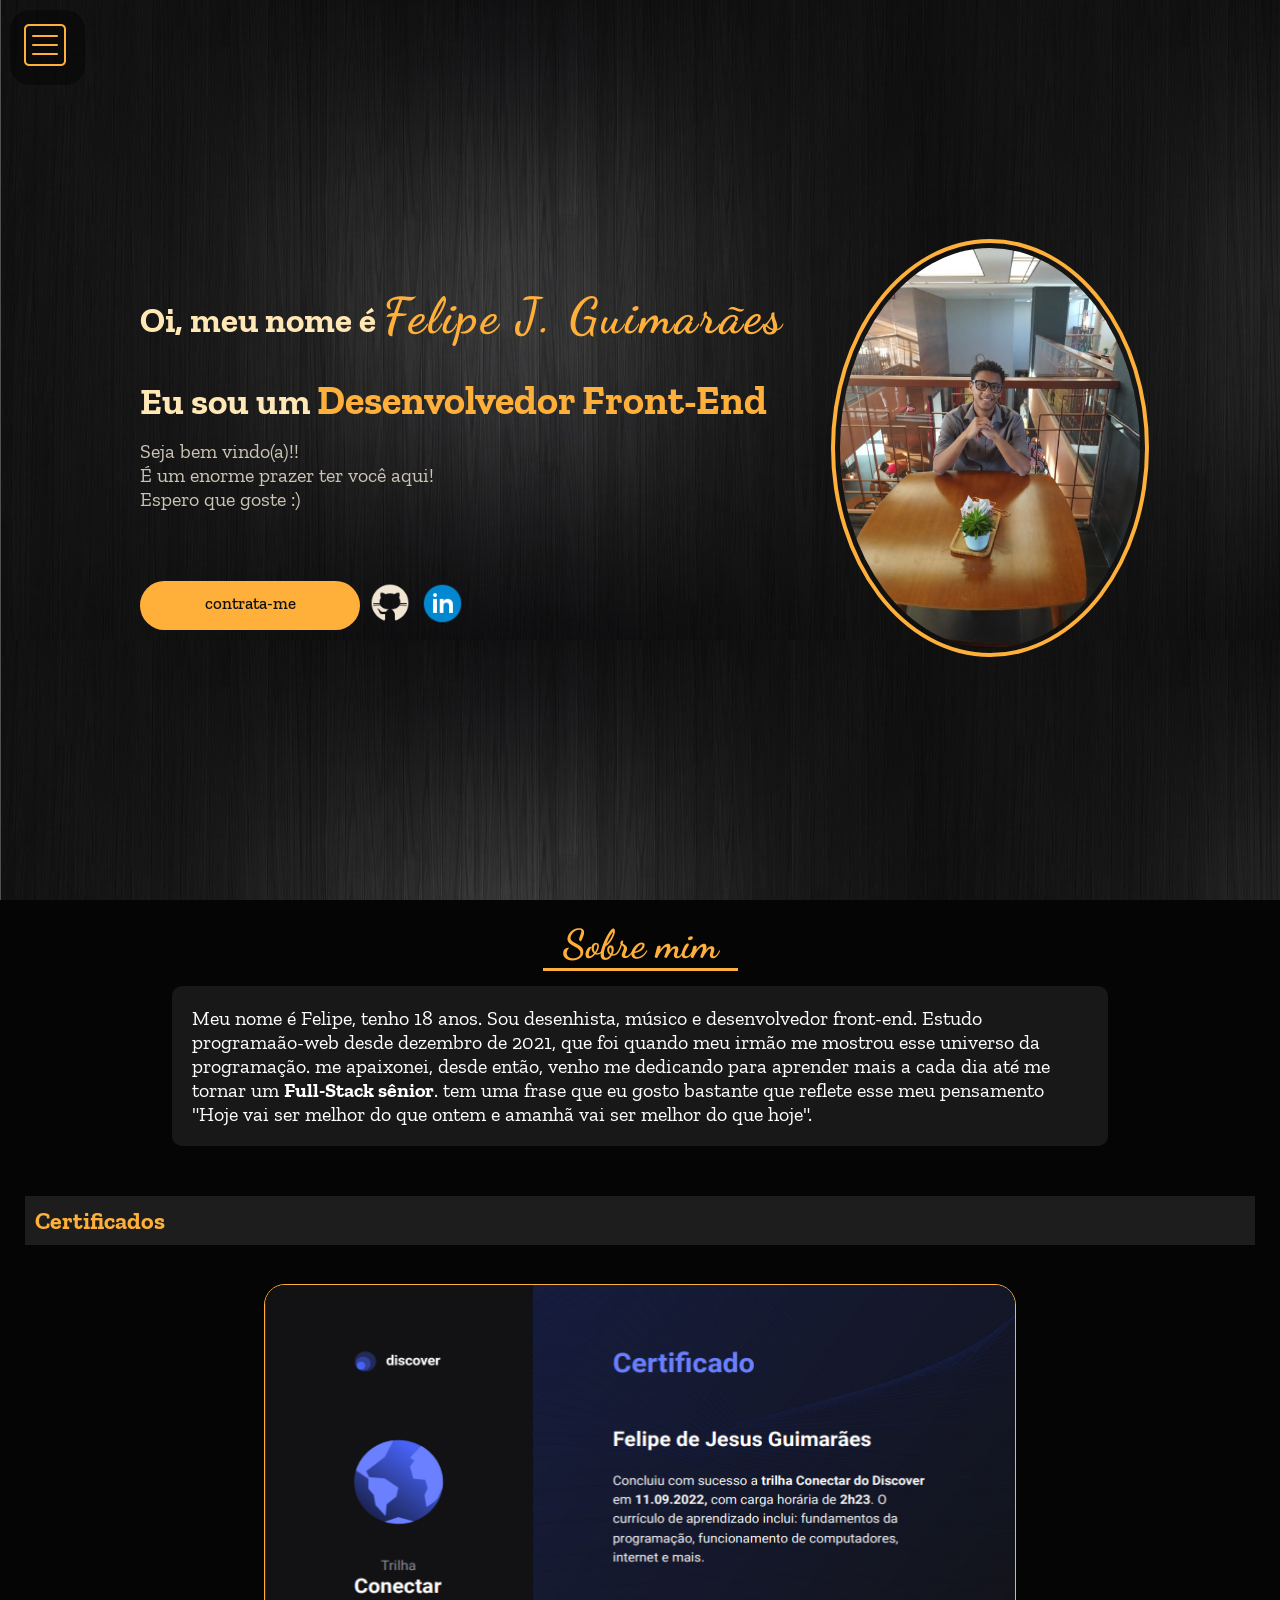
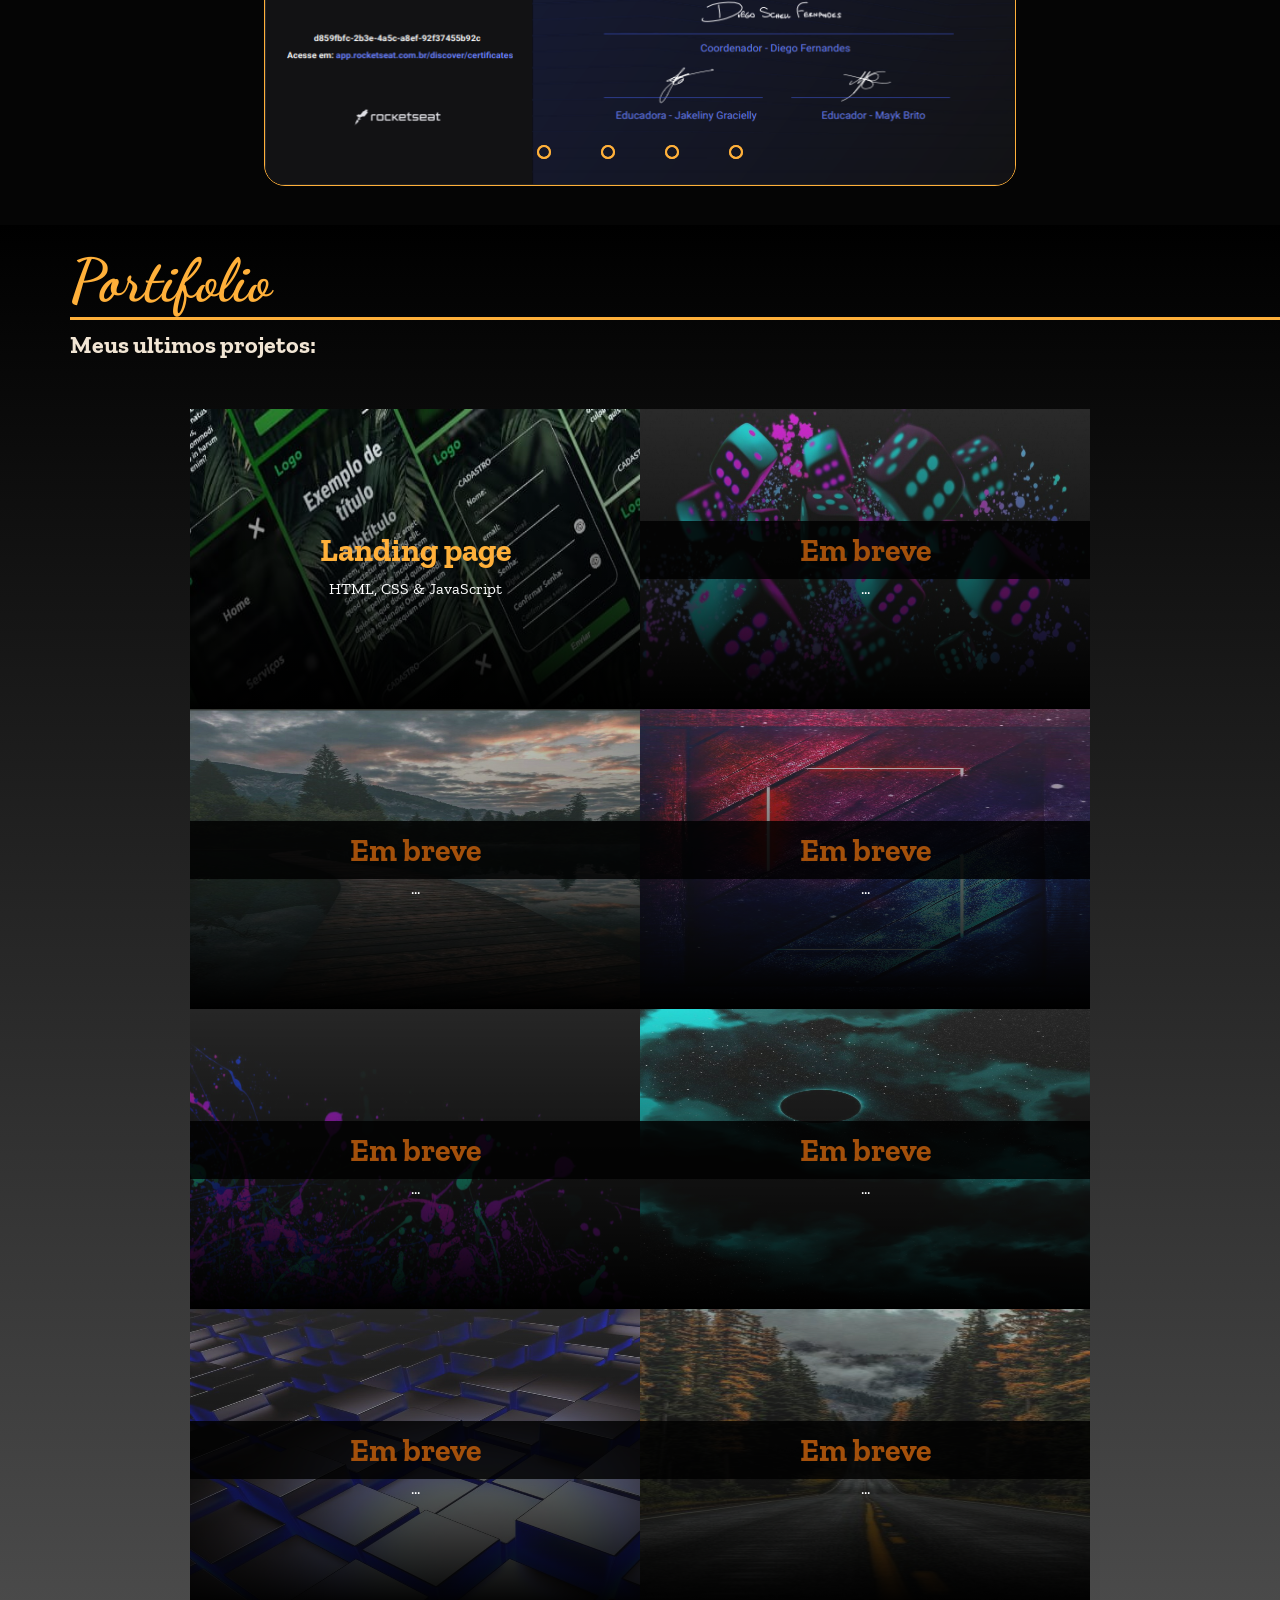
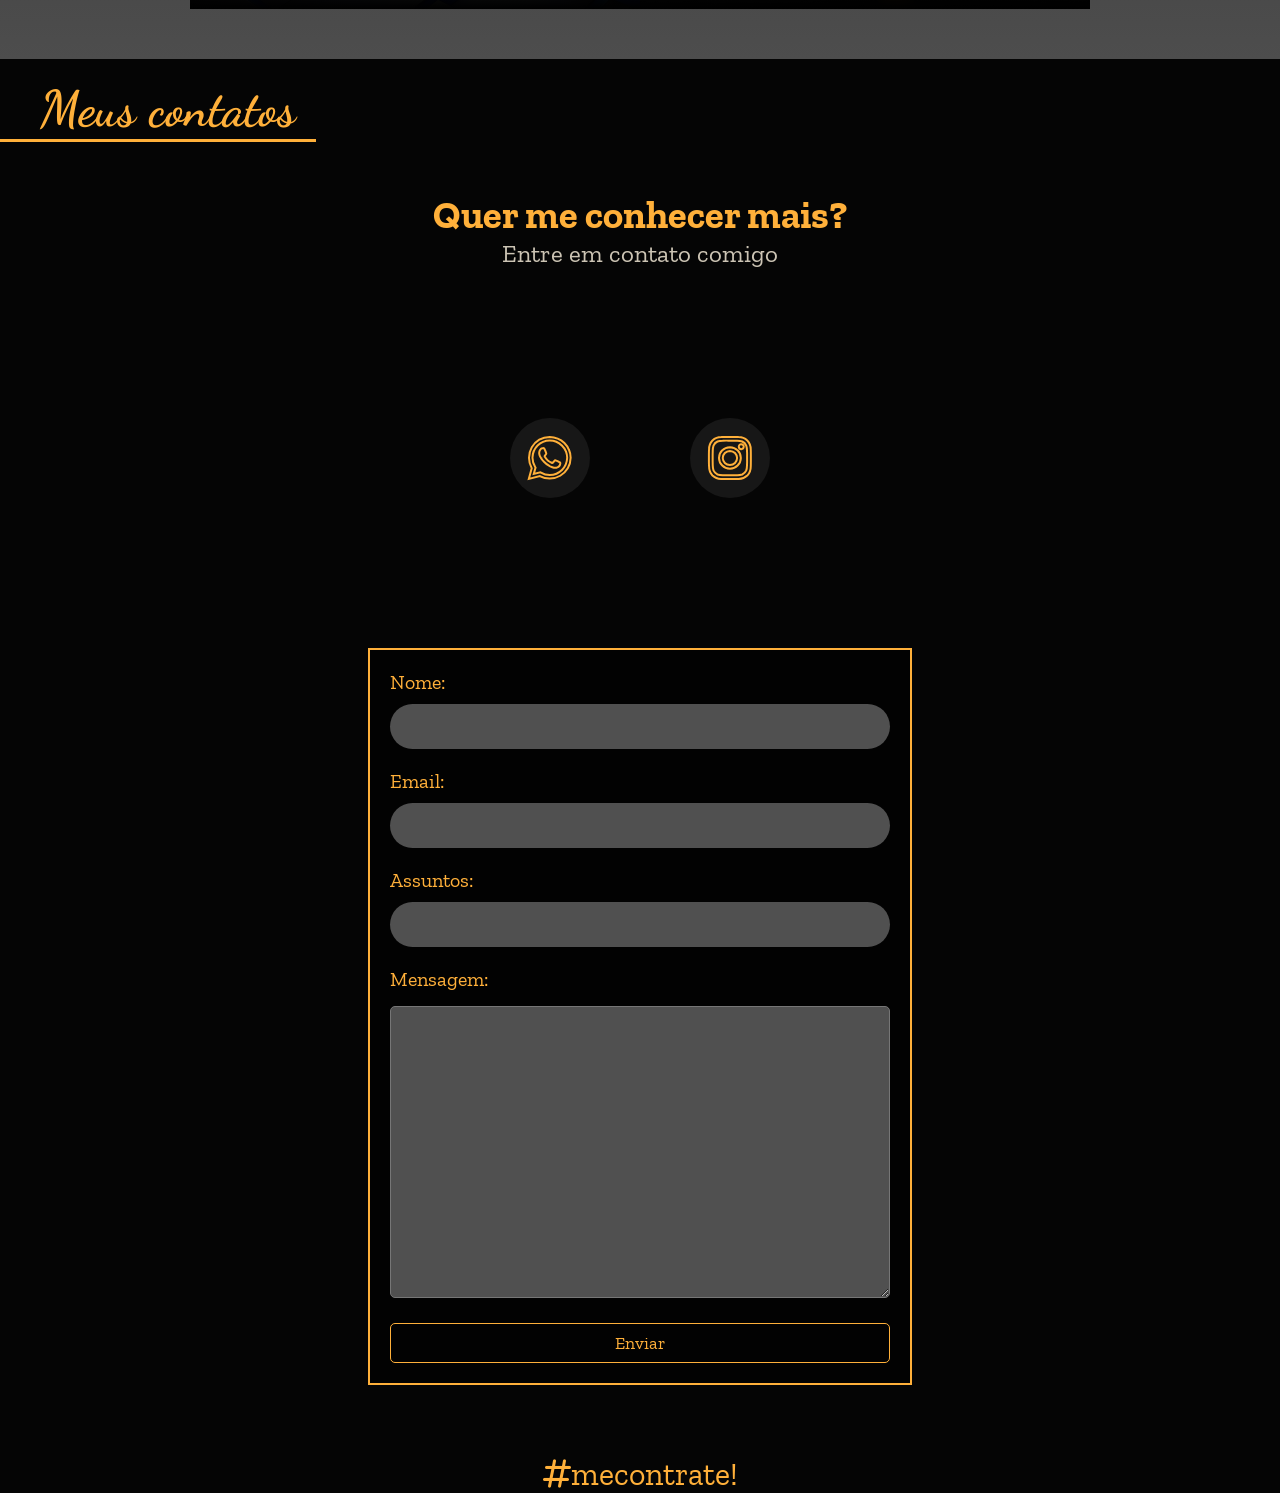
==== commit f43f6061: "upagrad projects" ====
--- a/index.html
+++ b/index.html
@@ -167,74 +167,74 @@
                         <div class="filho-galery-container">
                             <div class="container-img-portifolio">
                                 <div class="img-portifolio-item">
-                                    <a href="https://majestic-hummingbird-b09ea2.netlify.app/" class="link-item-portifolio"><img src="img/projetos-img/landingpage.jpg" class="img-portifolio" id="imagem-portfoilio01"></a>
+                                    <a href="https://majestic-hummingbird-b09ea2.netlify.app/" class="link-item-portifolio"><img src="img/projetos-img/landingpage.jpg" class="img-portifolio" id="img01"></a>
                                     <div class="content-legend-portifolio">
                                         <a href="https://majestic-hummingbird-b09ea2.netlify.app/" target="_blank" class="link-project" id="project01">
-                                            <h2 class="title-project">Landing page</h2>
+                                            <h2 class="title-project" id="project01">Landing page</h2>
                                             <p>HTML, CSS & JavaScript</p>
                                         </a>
                                     </div>
                                 </div>
                                 <div class="img-portifolio-item">
-                                    <a href="" class="link-item-portifolio"><img src="img/0f9026eafe68a3e8113029ec65a5dfea.jpg" class="img-portifolio"></a>
+                                    <a href="" class="link-item-portifolio"><img src="img/0f9026eafe68a3e8113029ec65a5dfea.jpg" class="img-portifolio" id="img02"></a>
                                     <div class="content-legend-portifolio">
                                         <a href="" class="link-project" id="project02">
                                             <h2 class="title-project">Em breve</h2>
-                                            <p>HTML, CSS, JavaScript</p>
-                                        </a>
-                                    </div>
-                                </div>
-                                <div class="img-portifolio-item">
-                                    <a href="" class="link-item-portifolio"><img src="img/29caf012aa82f14ae9a53ee0b957de03.jpg" class="img-portifolio"></a>
+                                            <p>...</p>
+                                        </a>
+                                    </div>
+                                </div>
+                                <div class="img-portifolio-item">
+                                    <a href="" class="link-item-portifolio"><img src="img/29caf012aa82f14ae9a53ee0b957de03.jpg" class="img-portifolio" id="img03"></a>
                                     <div class="content-legend-portifolio">
                                         <a href="" class="link-project" id="project03">
                                             <h2 class="title-project">Em breve</h2>
-                                            <p>HTML, CSS, JavaScript</p>
-                                        </a>
-                                    </div>
-                                </div>
-                                <div class="img-portifolio-item">
-                                    <a href="" class="link-item-portifolio"><img src="img/548b752bba937a79cbca634c40fa98d0.jpg" class="img-portifolio"></a>
+                                            <p>...</p>
+                                        </a>
+                                    </div>
+                                </div>
+                                <div class="img-portifolio-item">
+                                    <a href="" class="link-item-portifolio"><img src="img/548b752bba937a79cbca634c40fa98d0.jpg" class="img-portifolio" id="img04"></a>
                                     <div class="content-legend-portifolio">
                                         <a href="" class="link-project" id="project04">
                                             <h2 class="title-project">Em breve</h2>
-                                            <p>HTML, CSS, JavaScript</p>
-                                        </a>
-                                    </div>
-                                </div>
-                                <div class="img-portifolio-item">
-                                    <a href="" class="link-item-portifolio"><img src="img/b52082a4e69c558d5304a1a8ad9d011a.jpg" class="img-portifolio"></a>
+                                            <p>...</p>
+                                        </a>
+                                    </div>
+                                </div>
+                                <div class="img-portifolio-item">
+                                    <a href="" class="link-item-portifolio"><img src="img/b52082a4e69c558d5304a1a8ad9d011a.jpg" class="img-portifolio" id="img05"></a>
                                     <div class="content-legend-portifolio">
                                         <a href="" class="link-project" id="project05">
                                             <h2 class="title-project">Em breve</h2>
-                                            <p>HTML, CSS, JavaScript</p>
-                                        </a>
-                                    </div>
-                                </div>
-                                <div class="img-portifolio-item">
-                                    <a href="" class="link-item-portifolio"><img src="img/6f5ff3fb71e29d371801b81fc0d4c8a0.jpg" class="img-portifolio"></a>
+                                            <p>...</p>
+                                        </a>
+                                    </div>
+                                </div>
+                                <div class="img-portifolio-item">
+                                    <a href="" class="link-item-portifolio"><img src="img/6f5ff3fb71e29d371801b81fc0d4c8a0.jpg" class="img-portifolio" id="img06"></a>
                                     <div class="content-legend-portifolio">
                                         <a href="" class="link-project" id="project06">
                                             <h2 class="title-project">Em breve</h2>
-                                            <p>HTML, CSS, JavaScript</p>
-                                        </a>
-                                    </div>
-                                </div>
-                                <div class="img-portifolio-item">
-                                    <a href="" class="link-item-portifolio"><img src="img/d5e9d4ed66350d9e1c87ec5d97878bc0.jpg" class="img-portifolio"></a>
+                                            <p>...</p>
+                                        </a>
+                                    </div>
+                                </div>
+                                <div class="img-portifolio-item">
+                                    <a href="" class="link-item-portifolio"><img src="img/d5e9d4ed66350d9e1c87ec5d97878bc0.jpg" class="img-portifolio" id="img07"></a>
                                     <div class="content-legend-portifolio">
                                         <a href="" class="link-project" id="project07">
                                             <h2 class="title-project">Em breve</h2>
-                                            <p>HTML, CSS, JavaScript</p>
-                                        </a>
-                                    </div>
-                                </div>
-                                <div class="img-portifolio-item">
-                                    <a href="" class="link-item-portifolio"><img src="img/088a7827e847b63a3f64847fe9fb4e0d.jpg" class="img-portifolio"></a>
+                                            <p>...</p>
+                                        </a>
+                                    </div>
+                                </div>
+                                <div class="img-portifolio-item">
+                                    <a href="" class="link-item-portifolio"><img src="img/088a7827e847b63a3f64847fe9fb4e0d.jpg" class="img-portifolio" id="img08"></a>
                                     <div class="content-legend-portifolio">
                                         <a href="" class="link-project" id="project08">
                                             <h2 class="title-project">Em breve</h2>
-                                            <p>HTML, CSS, JavaScript</p>
+                                            <p>...</p>
                                         </a>
                                     </div>
                                 </div>
--- a/css/portifolio.css
+++ b/css/portifolio.css
@@ -49,19 +49,33 @@
     transition: 0.5s all;
 }
 .title-project {
+    color: rgb(163, 80, 11);
+    font-size: 2rem;
+    background-color: rgba(0, 0, 0, 0.829);
+    width: 100%;
+    text-align: center;
+    padding: 10px 0;
+}
+
+#project01{
     color: var(--skin-color);
     font-size: 2rem;
+    background-color: transparent;
 }
 
 .content-legend-portifolio p {
     color: white;
+    font-size: 1rem;
 }
 
 .img-portifolio {
     width: 100%;
     height: 100%;
-    transform: scale();
     transition: 0.5s;
+}
+
+#img02, #img03, #img04, #img05,#img06,#img07, #img08{
+    filter: contrast(70%);
 }
 
 .link-item-portifolio {
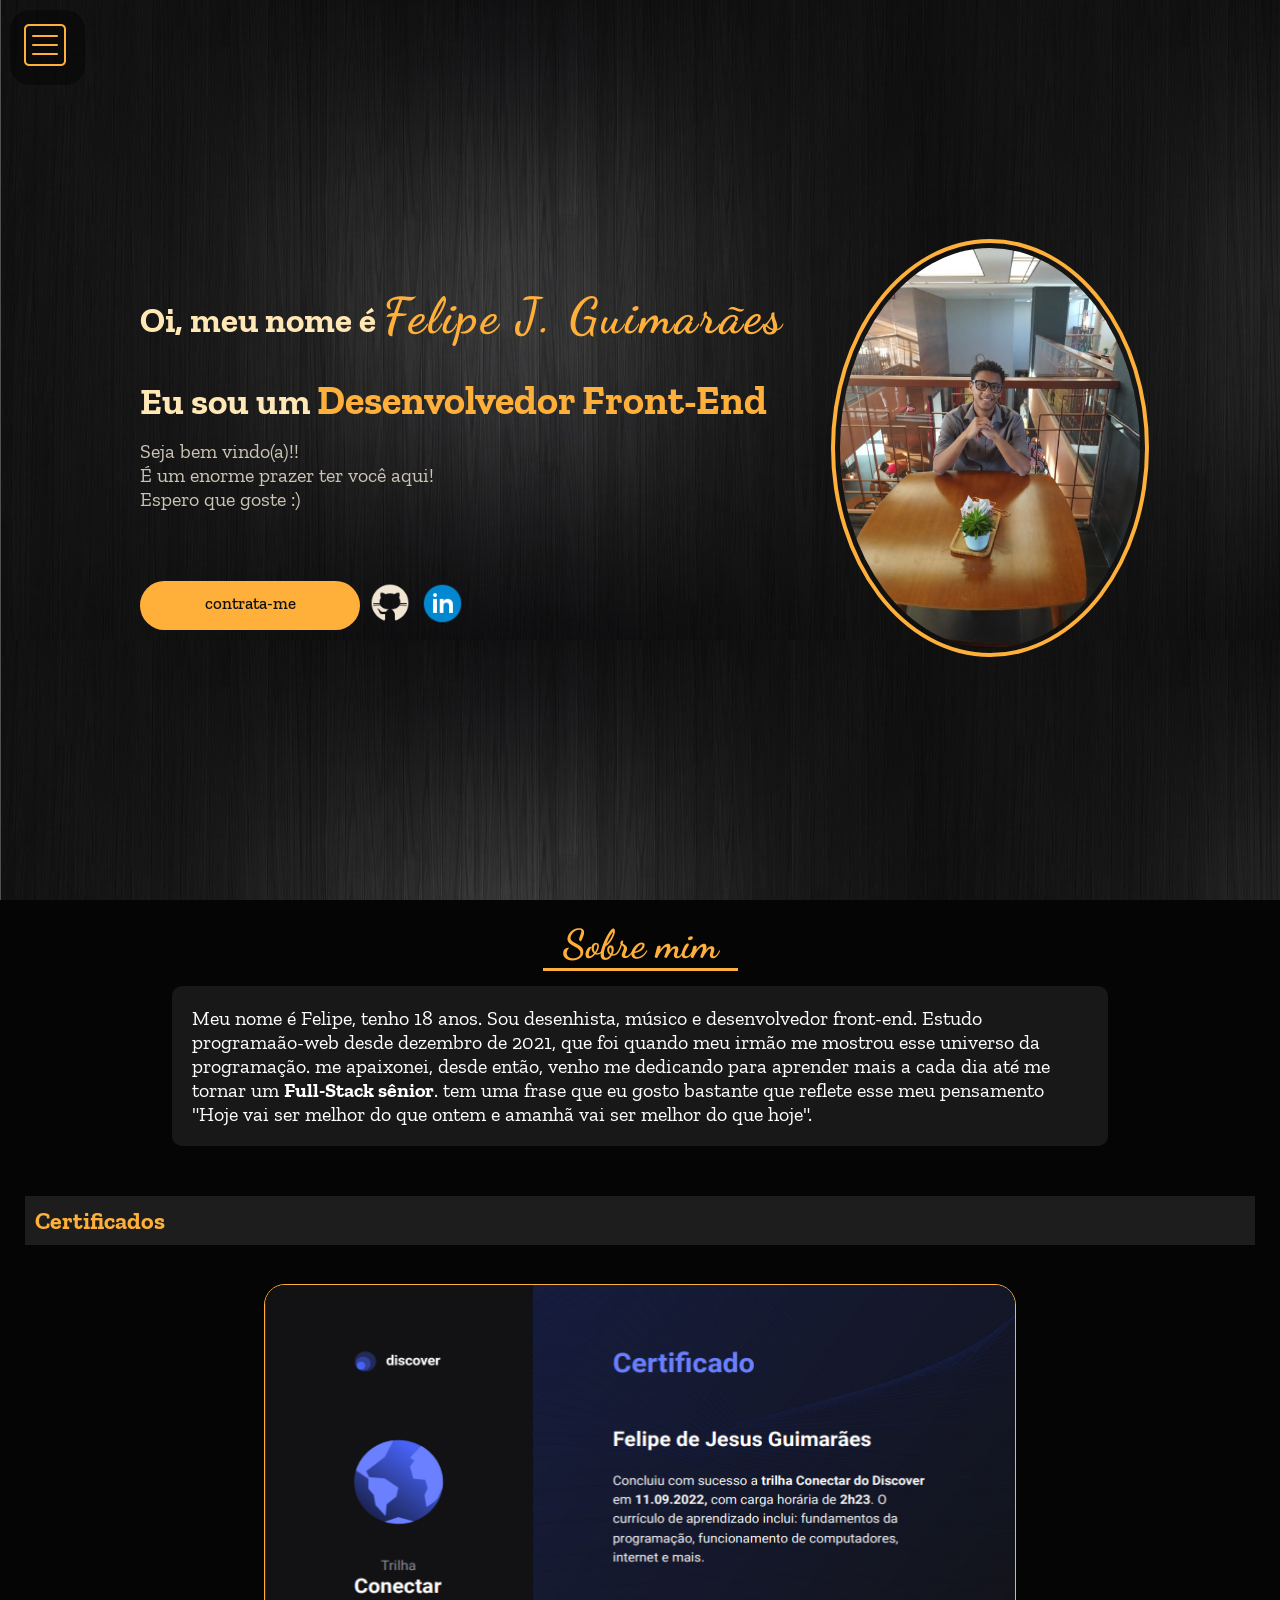
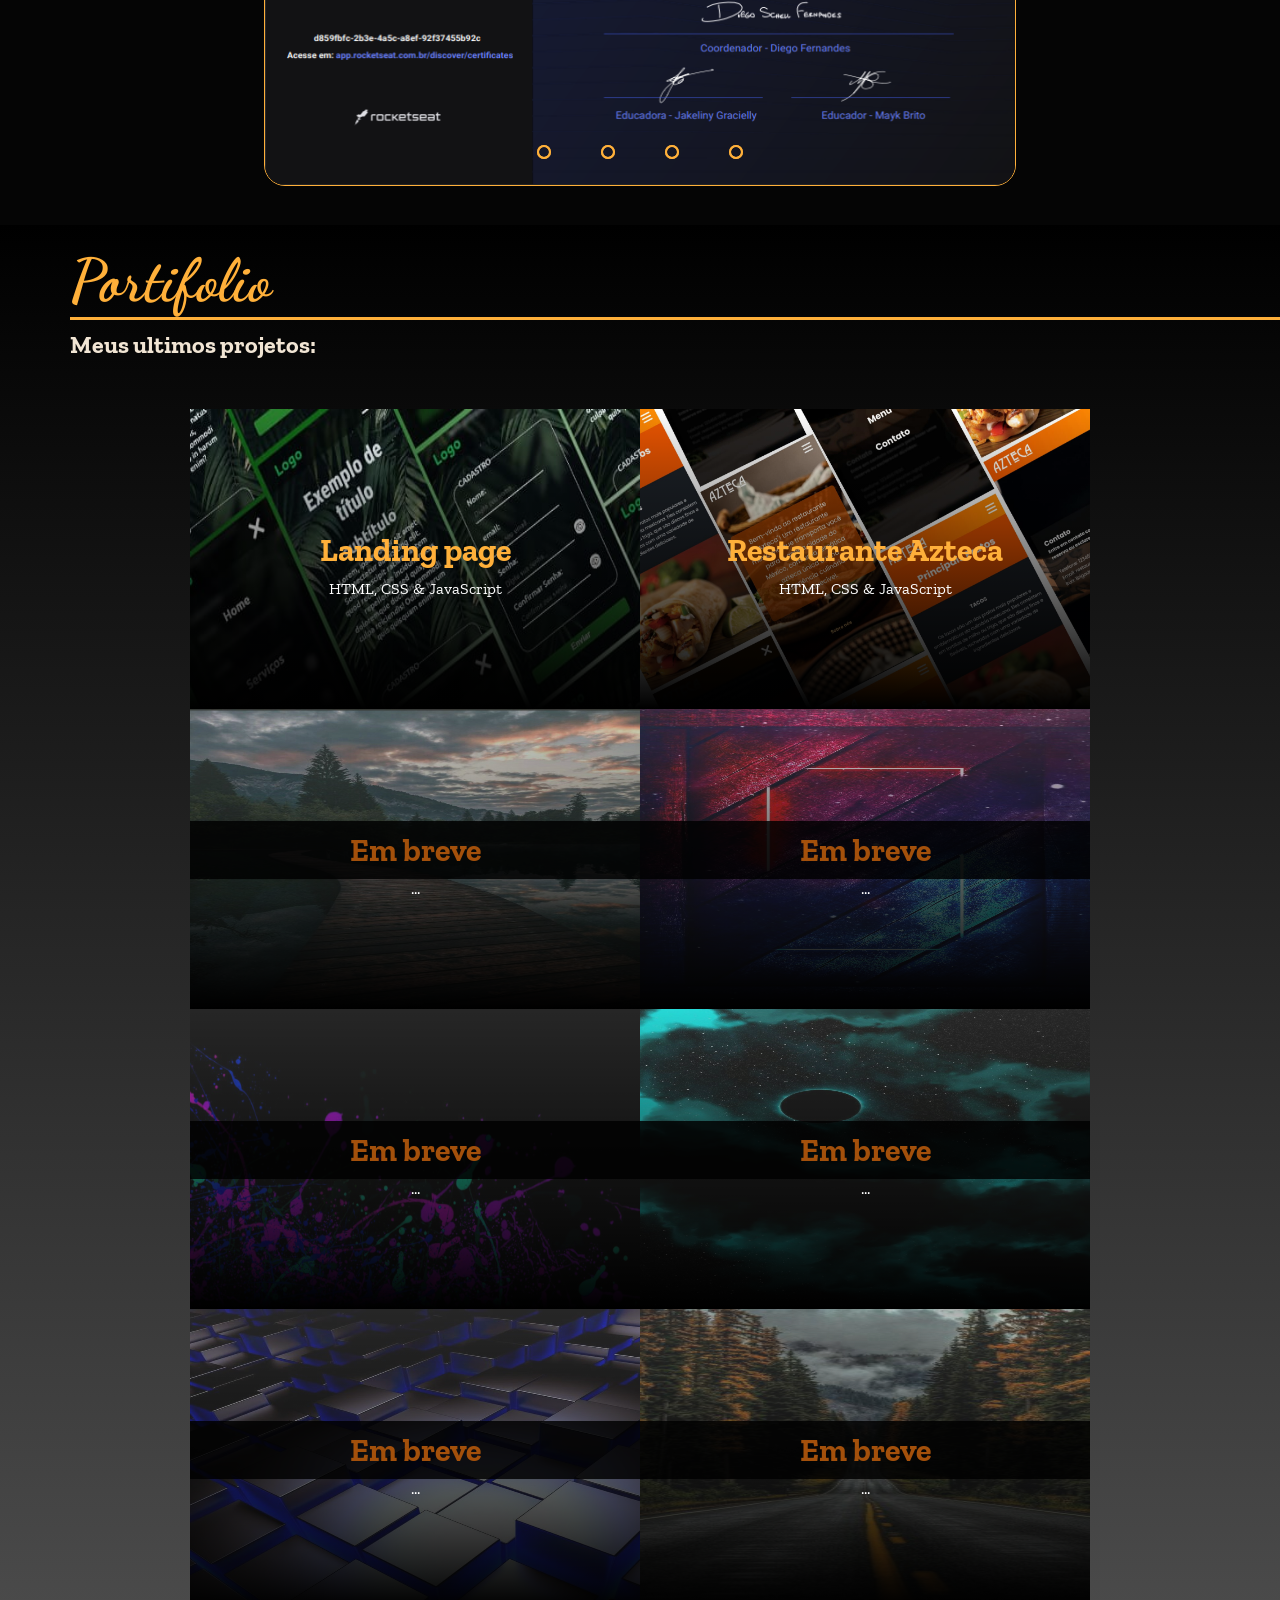
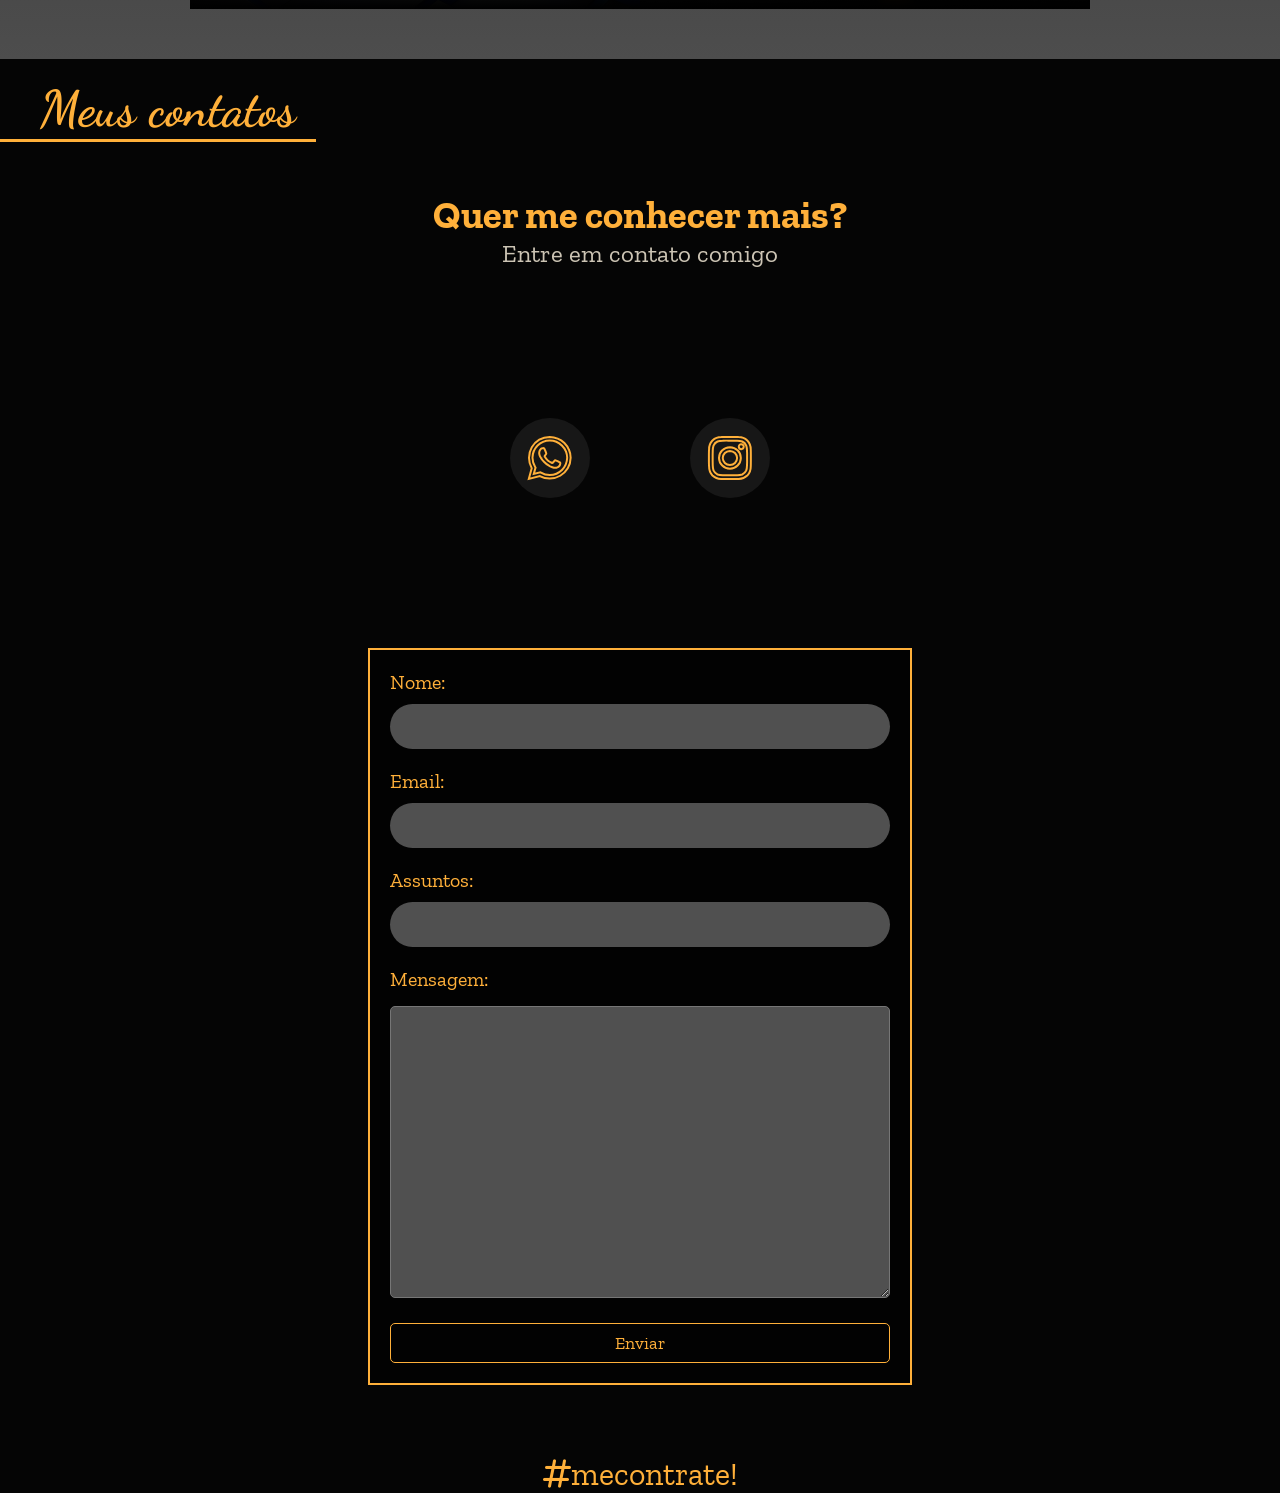
==== commit 909b6efd: "atualização de projeto" ====
--- a/index.html
+++ b/index.html
@@ -176,11 +176,11 @@
                                     </div>
                                 </div>
                                 <div class="img-portifolio-item">
-                                    <a href="" class="link-item-portifolio"><img src="img/0f9026eafe68a3e8113029ec65a5dfea.jpg" class="img-portifolio" id="img02"></a>
-                                    <div class="content-legend-portifolio">
-                                        <a href="" class="link-project" id="project02">
-                                            <h2 class="title-project">Em breve</h2>
-                                            <p>...</p>
+                                    <a href="" class="link-item-portifolio"><img src="img/projetos-img/bg-azteca.jpg" class="img-portifolio" id="img02"></a>
+                                    <div class="content-legend-portifolio">
+                                        <a href="https://amazing-ganache-cbd689.netlify.app/" target="_blank" class="link-project" id="project02">
+                                            <h2 class="title-project">Restaurante Azteca</h2>
+                                            <p>HTML, CSS & JavaScript</p>
                                         </a>
                                     </div>
                                 </div>
--- a/css/portifolio.css
+++ b/css/portifolio.css
@@ -57,12 +57,16 @@
     padding: 10px 0;
 }
 
-#project01{
+#project01 {
     color: var(--skin-color);
     font-size: 2rem;
     background-color: transparent;
 }
-
+#project02 h2{
+    color: var(--skin-color);
+    font-size: 2rem;
+    background-color: transparent;
+}
 .content-legend-portifolio p {
     color: white;
     font-size: 1rem;
@@ -74,7 +78,7 @@
     transition: 0.5s;
 }
 
-#img02, #img03, #img04, #img05,#img06,#img07, #img08{
+#img03, #img04, #img05,#img06,#img07, #img08{
     filter: contrast(70%);
 }
 
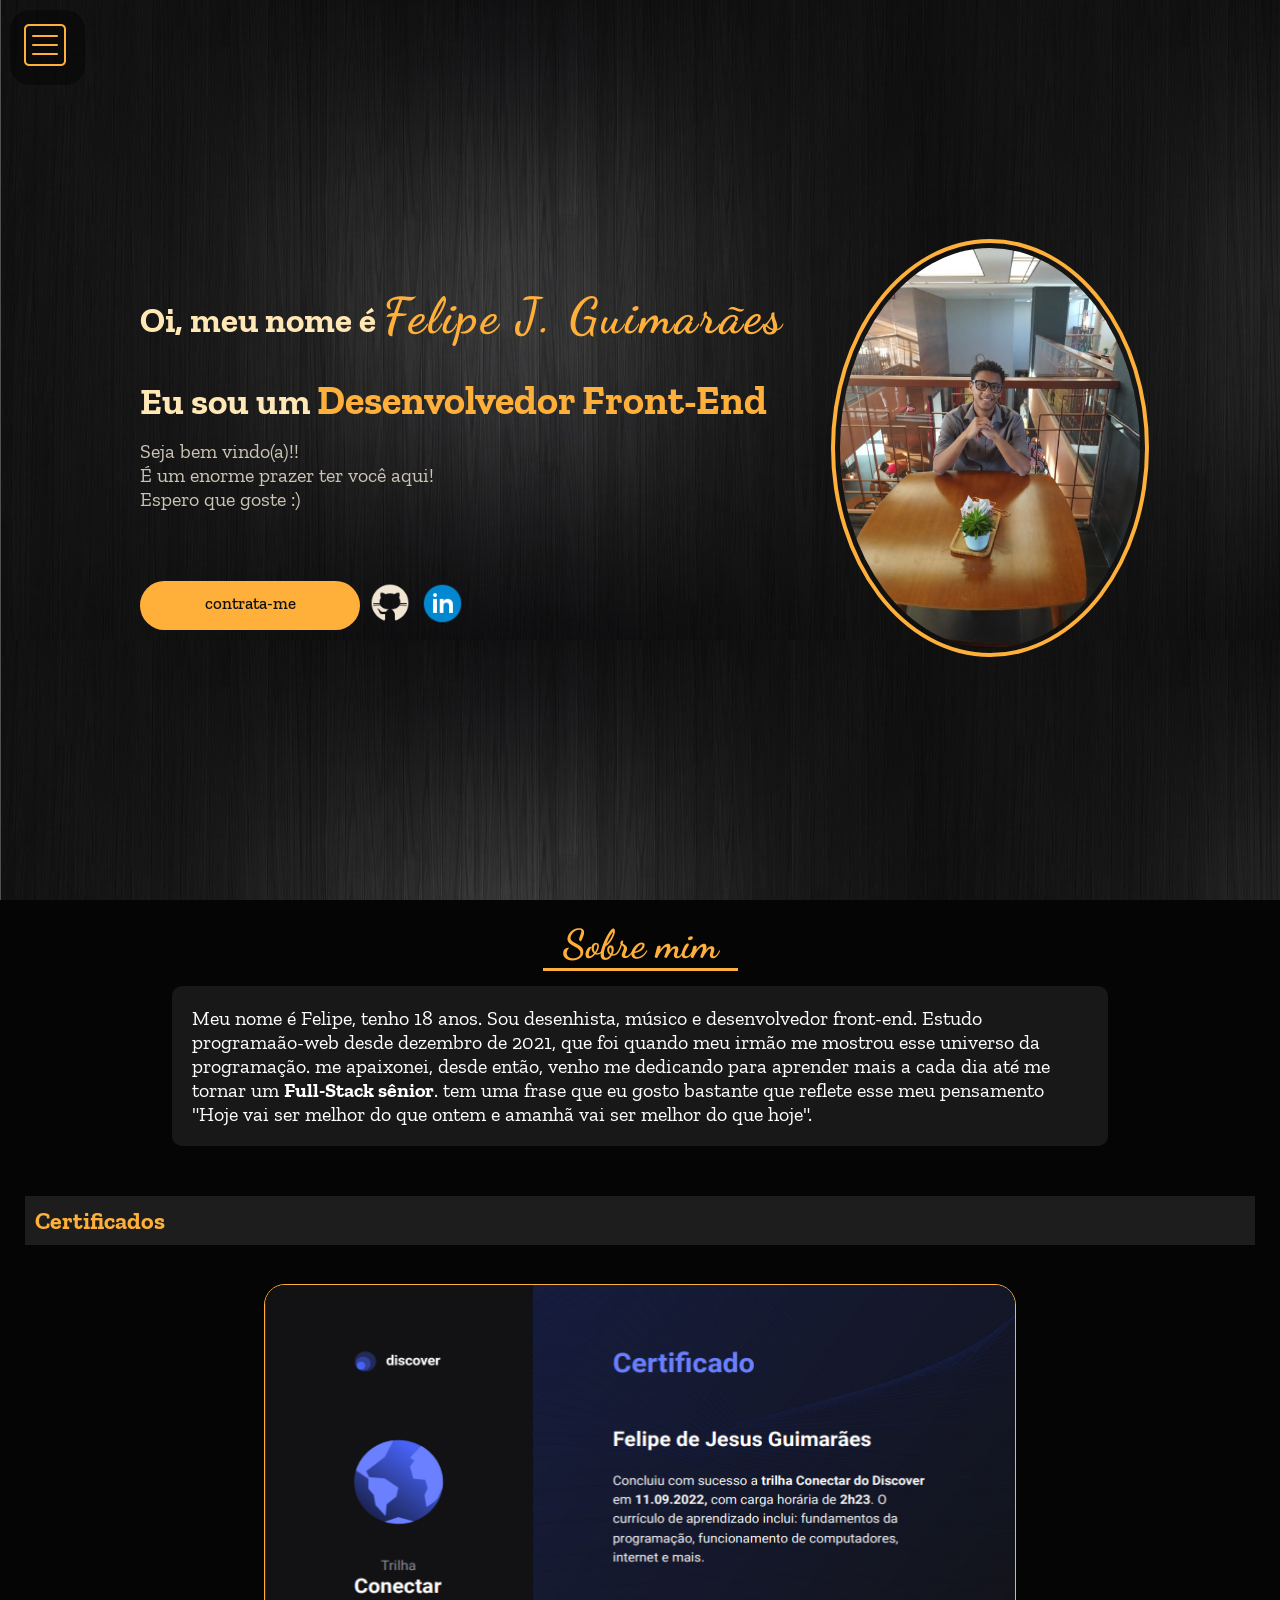
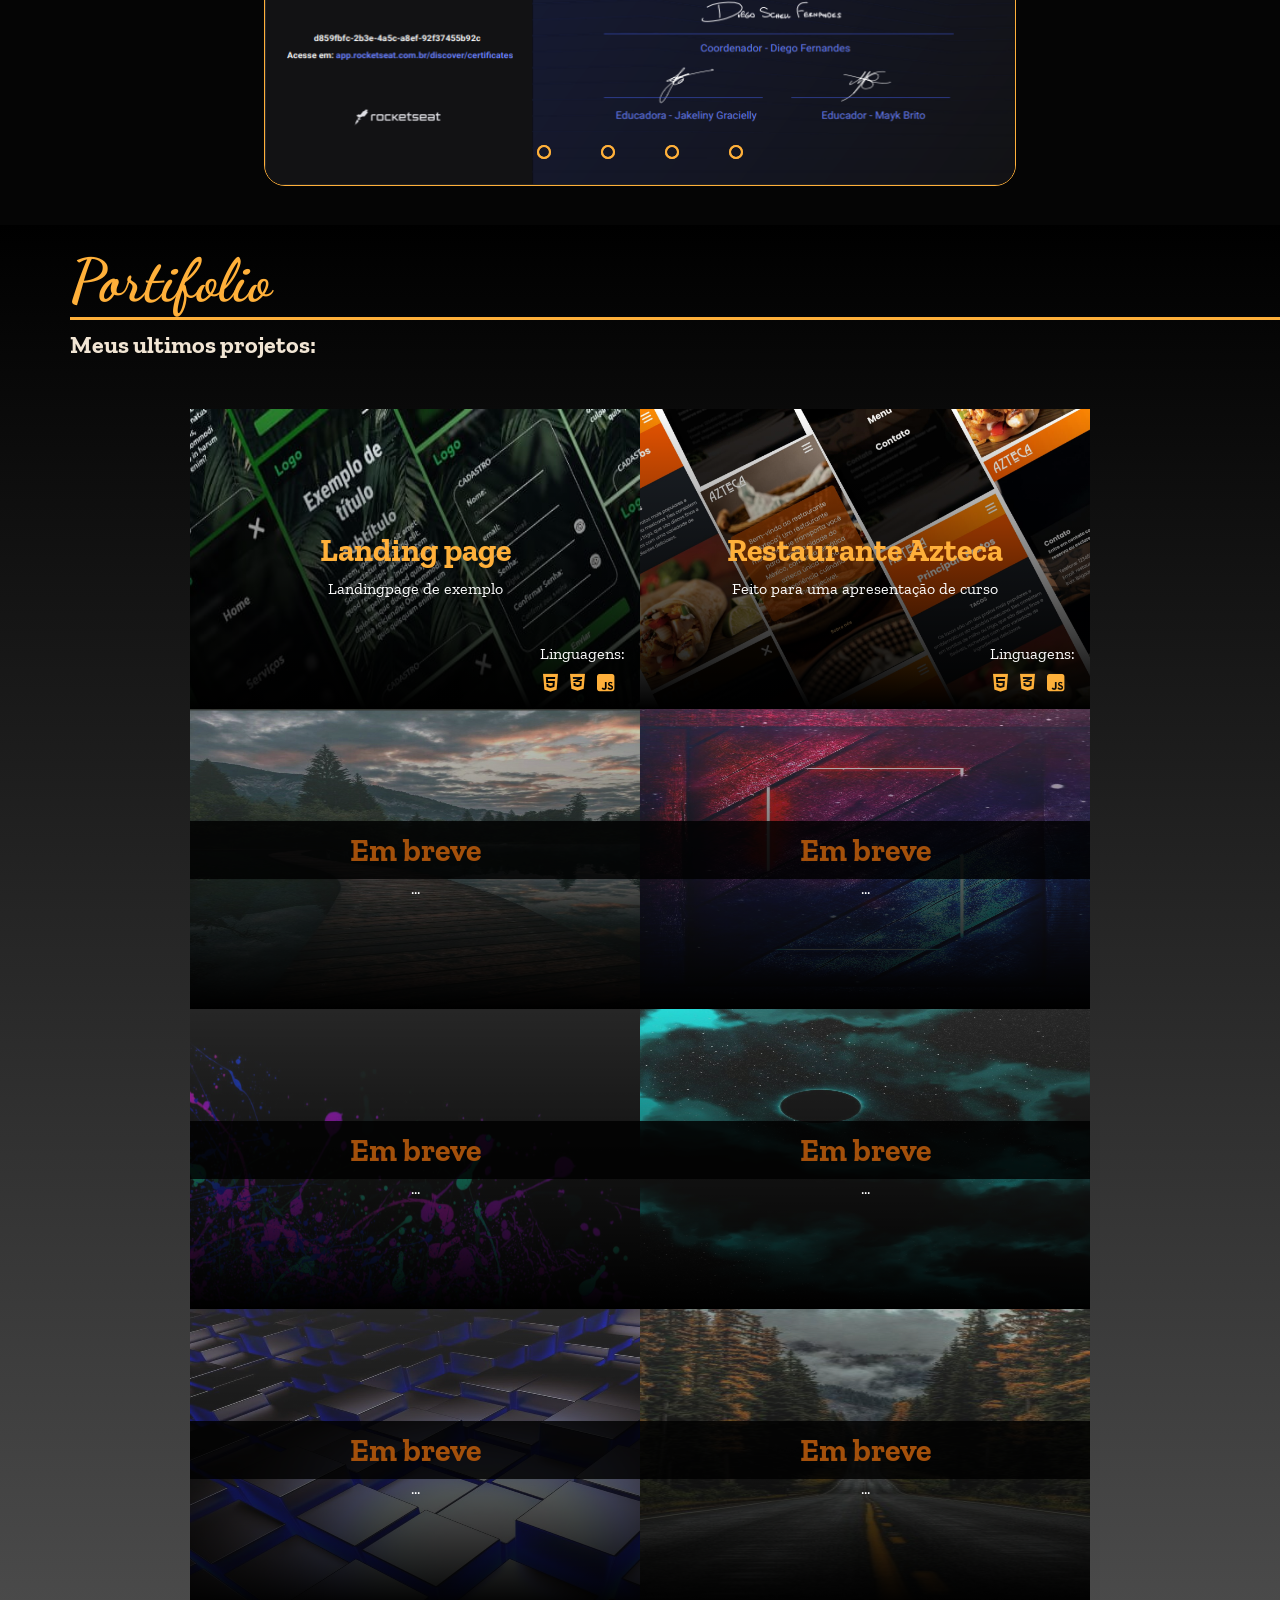
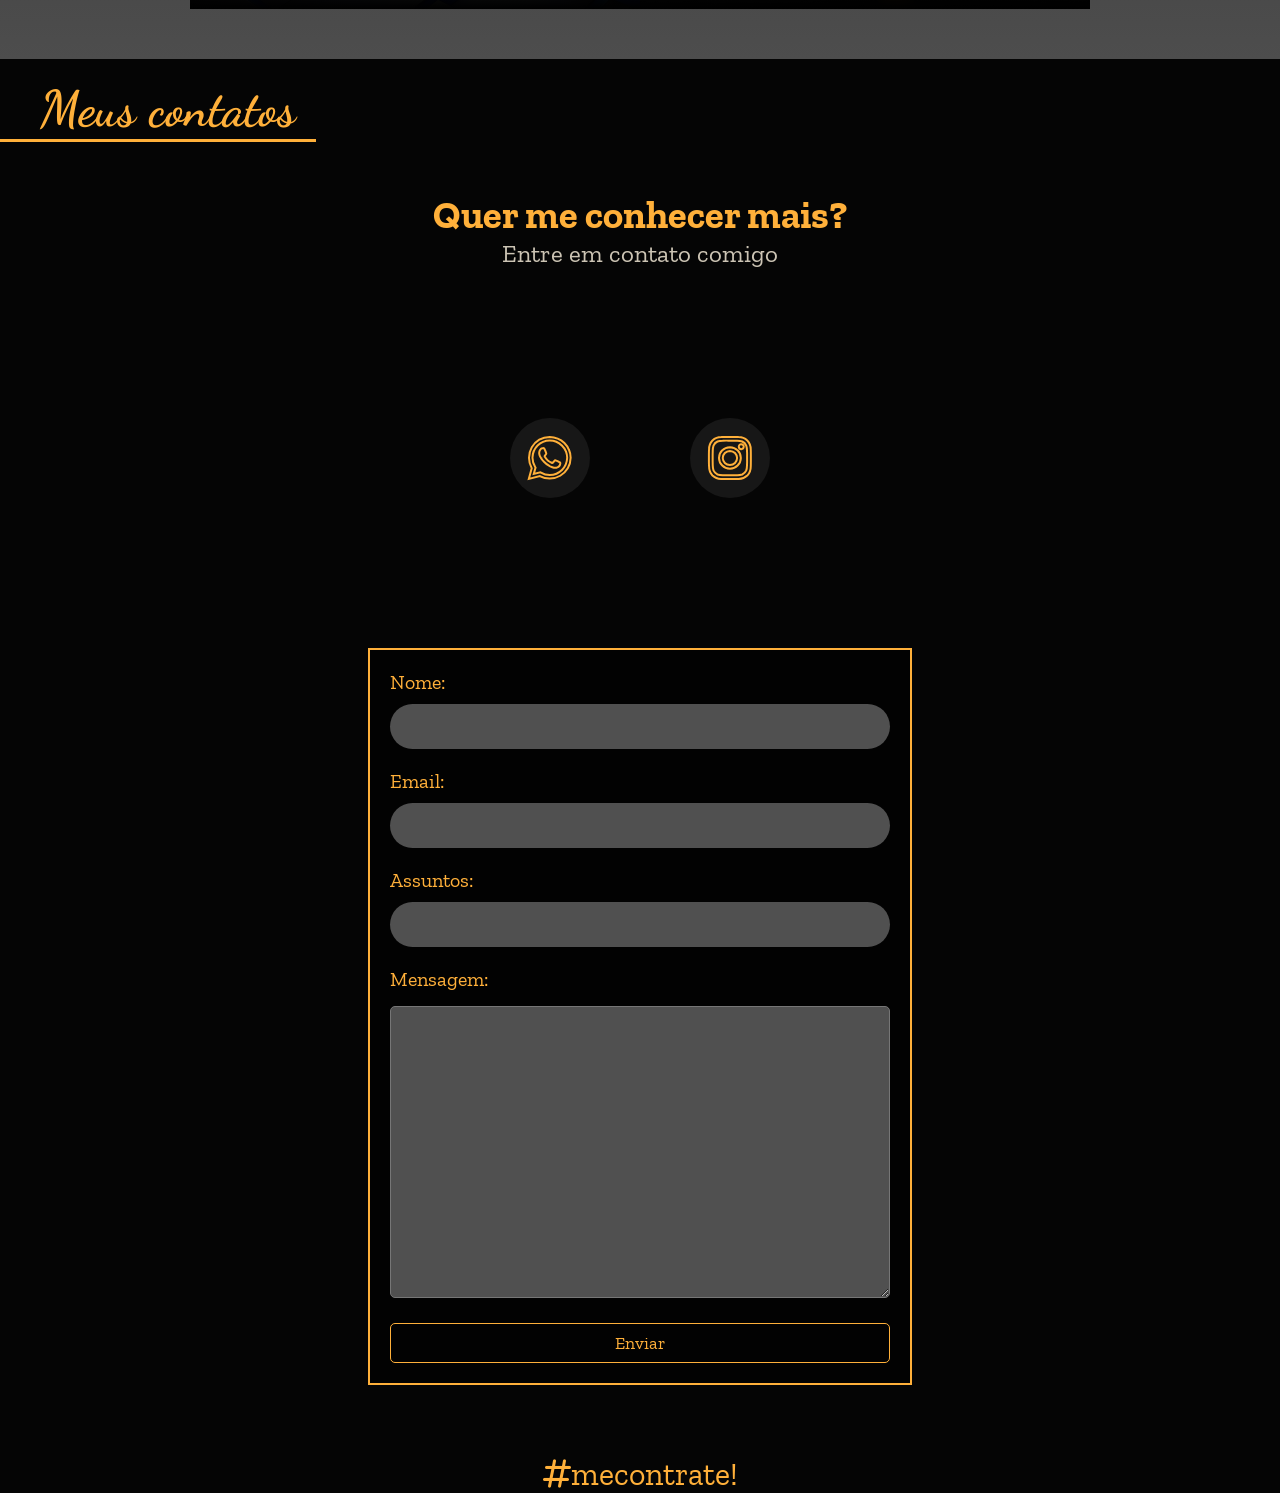
==== commit aac8c39b: "atualização" ====
--- a/index.html
+++ b/index.html
@@ -171,8 +171,16 @@
                                     <div class="content-legend-portifolio">
                                         <a href="https://majestic-hummingbird-b09ea2.netlify.app/" target="_blank" class="link-project" id="project01">
                                             <h2 class="title-project" id="project01">Landing page</h2>
-                                            <p>HTML, CSS & JavaScript</p>
-                                        </a>
+                                            <p>Landingpage de exemplo</p>
+                                        </a>
+                                        <div class="linguagens-container">
+                                            <p>Linguagens:</p>
+                                            <div class="linguagens-icons">
+                                                <i class="fab fa-html5" title="HTML5"></i>
+                                                <i class="fab fa-css3-alt" title="CSS3"></i>
+                                                <i class="fab fa-js-square" title="javascript"></i>
+                                            </div>
+                                        </div>
                                     </div>
                                 </div>
                                 <div class="img-portifolio-item">
@@ -180,9 +188,19 @@
                                     <div class="content-legend-portifolio">
                                         <a href="https://amazing-ganache-cbd689.netlify.app/" target="_blank" class="link-project" id="project02">
                                             <h2 class="title-project">Restaurante Azteca</h2>
-                                            <p>HTML, CSS & JavaScript</p>
-                                        </a>
-                                    </div>
+                                            <p>Feito para uma apresentação de curso</p>
+                                        </a>
+
+                                        <div class="linguagens-container">
+                                            <p>Linguagens:</p>
+                                            <div class="linguagens-icons">
+                                                <i class="fab fa-html5" title="HTML5"></i>
+                                                <i class="fab fa-css3-alt" title="CSS3"></i>
+                                                <i class="fab fa-js-square" title="javascript"></i>
+                                            </div>
+                                        </div>
+                                    </div>
+                                    
                                 </div>
                                 <div class="img-portifolio-item">
                                     <a href="" class="link-item-portifolio"><img src="img/29caf012aa82f14ae9a53ee0b957de03.jpg" class="img-portifolio" id="img03"></a>
--- a/css/portifolio.css
+++ b/css/portifolio.css
@@ -89,6 +89,25 @@
     
 }
 
+.linguagens-container{
+    position: absolute;
+    bottom: 20px;
+    right: 15px;
+    display: flex;
+    align-items: center;
+    justify-content: center;
+    flex-direction: column;
+    height: 40px;
+}
+.linguagens-container p{
+    margin-bottom: 10px;
+}
+.linguagens-container .linguagens-icons i{
+    color: var(--skin-color);
+    margin-right: 8px;
+    font-size: 20px;
+
+}
 /*IMAGENS-FINE*/
 
 .title-portifolio {
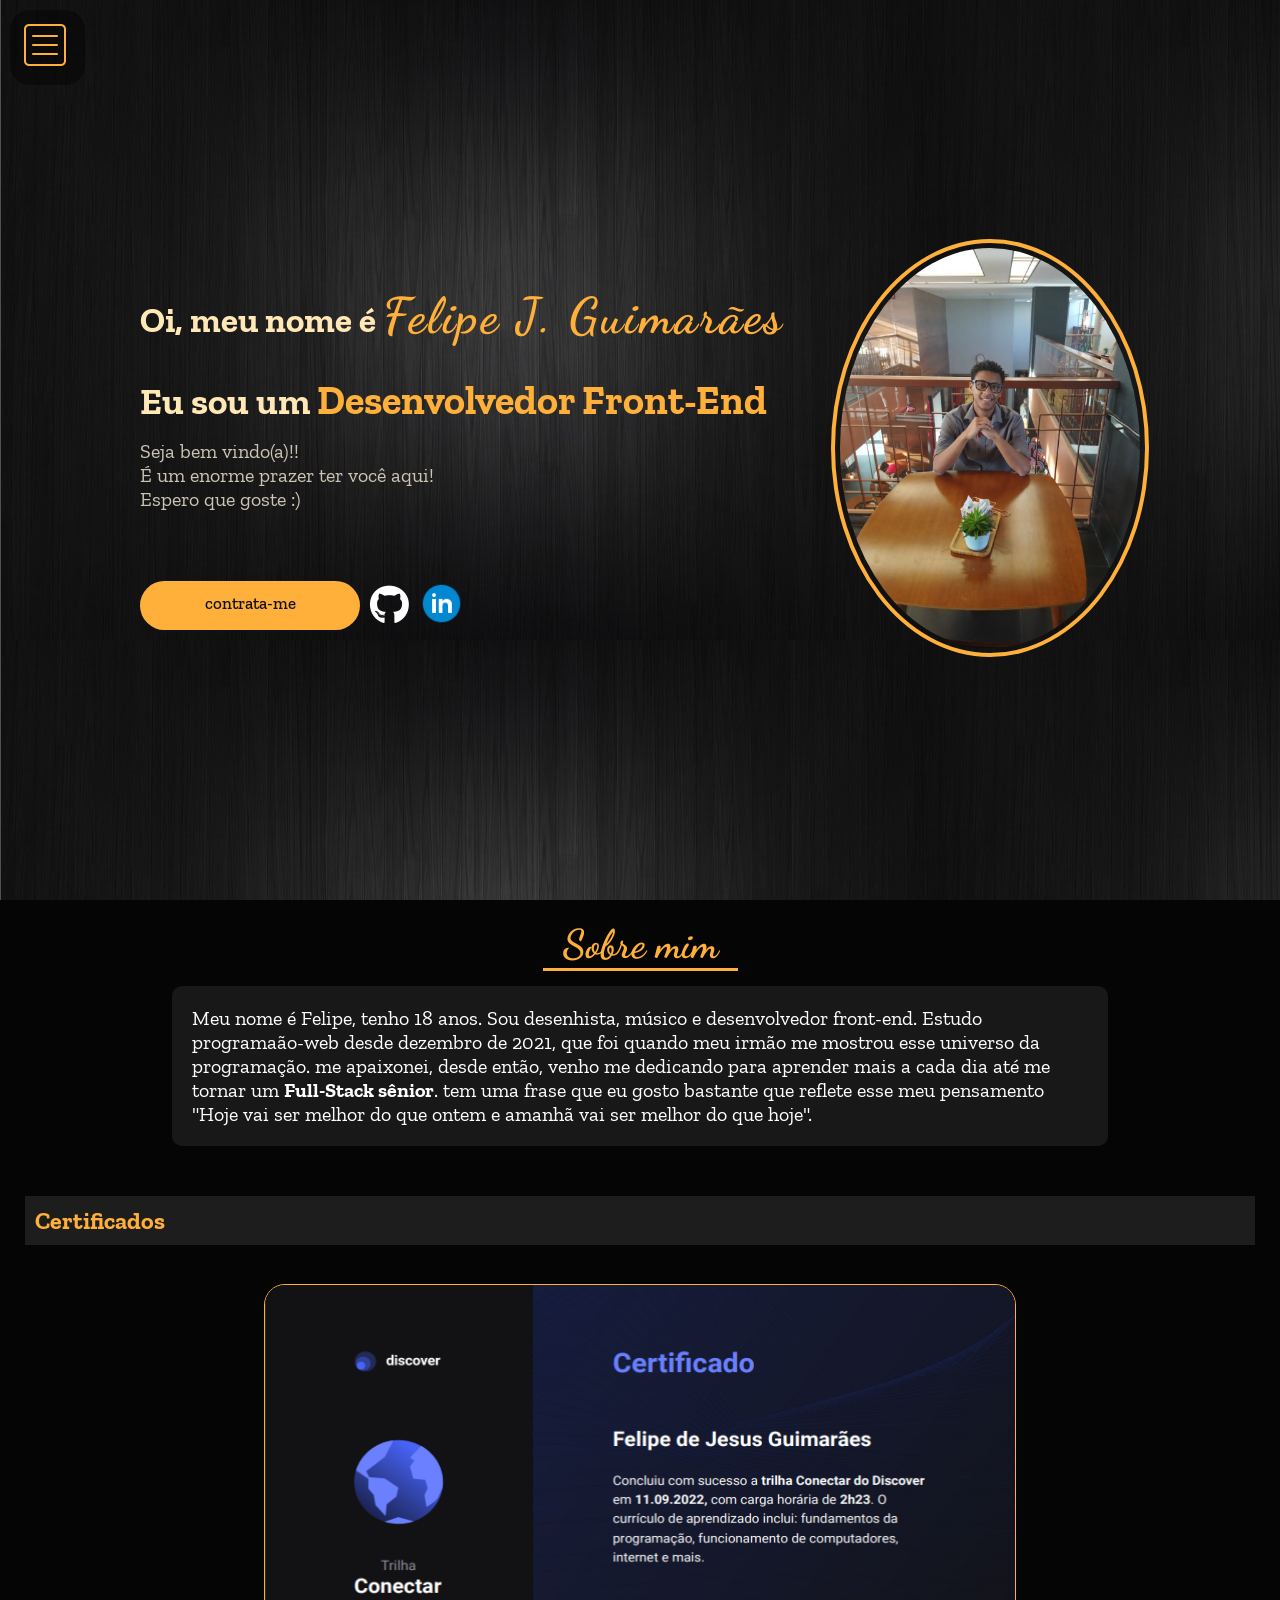
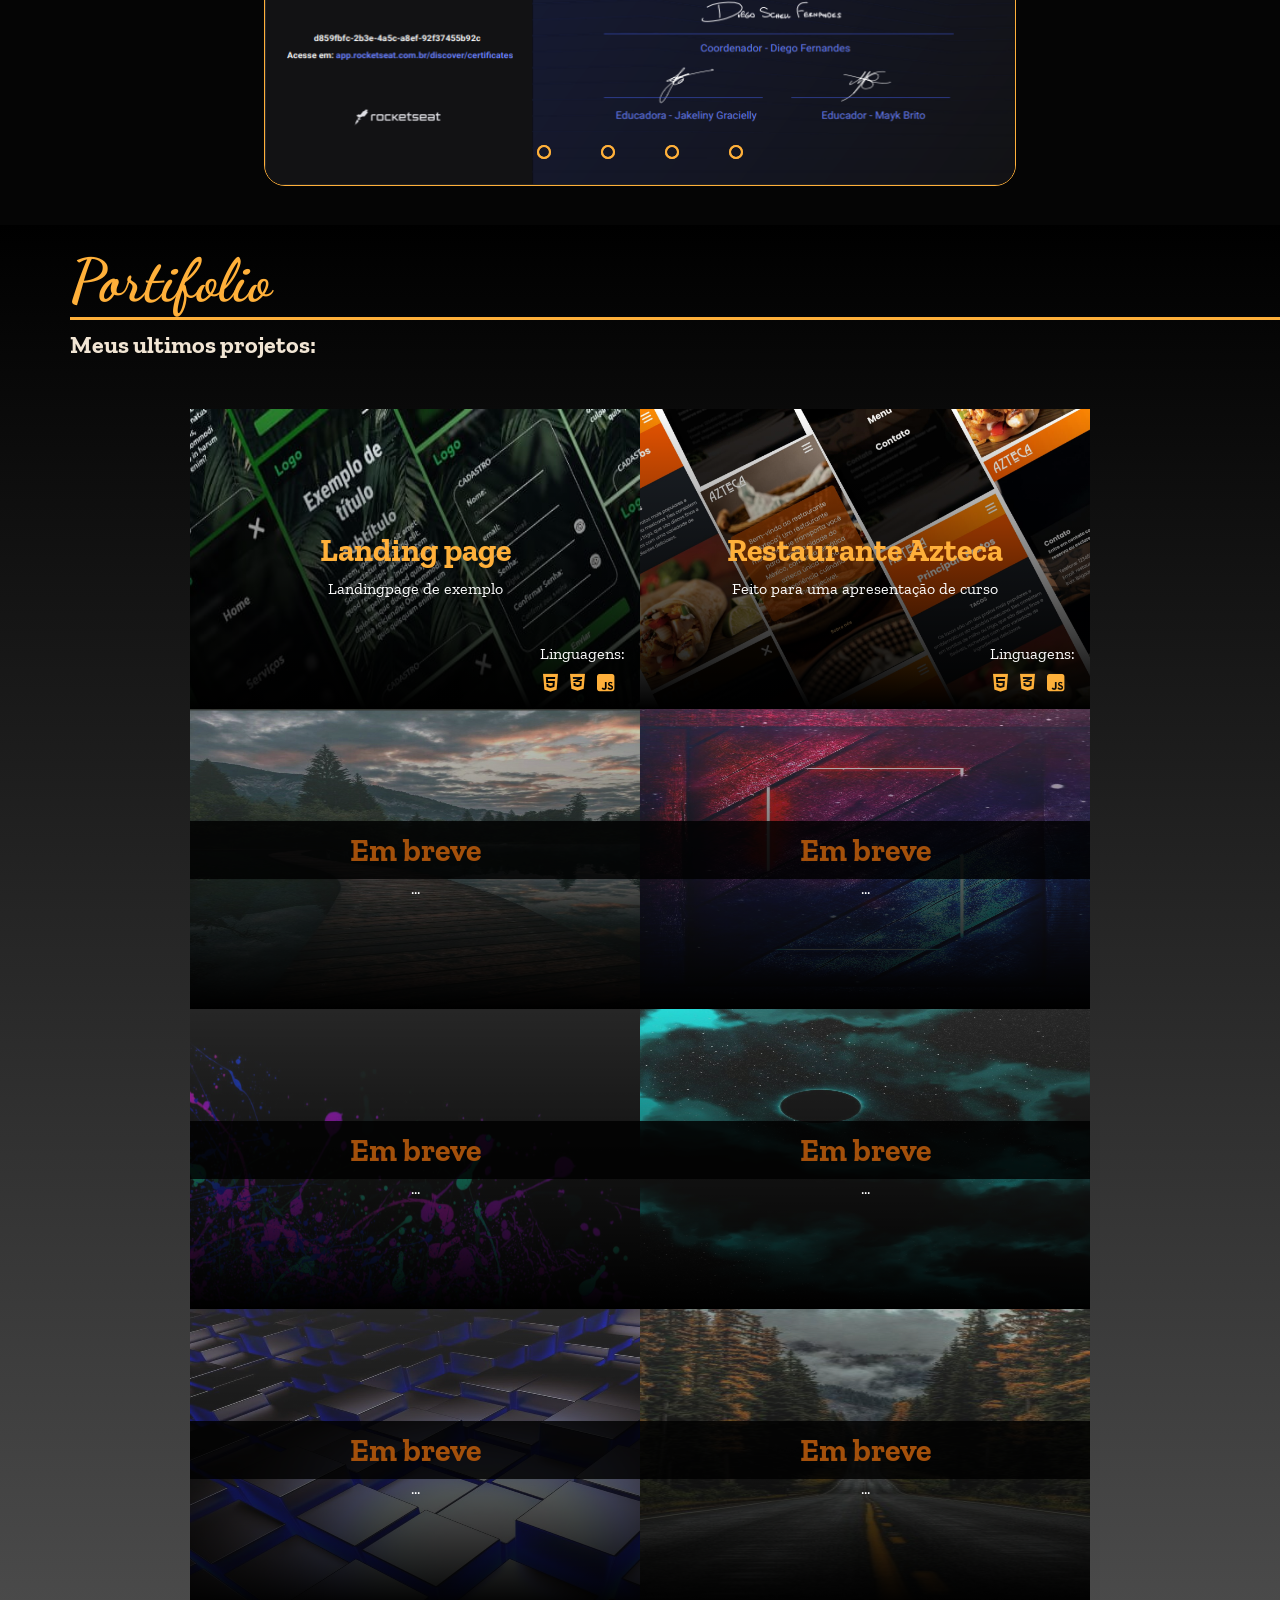
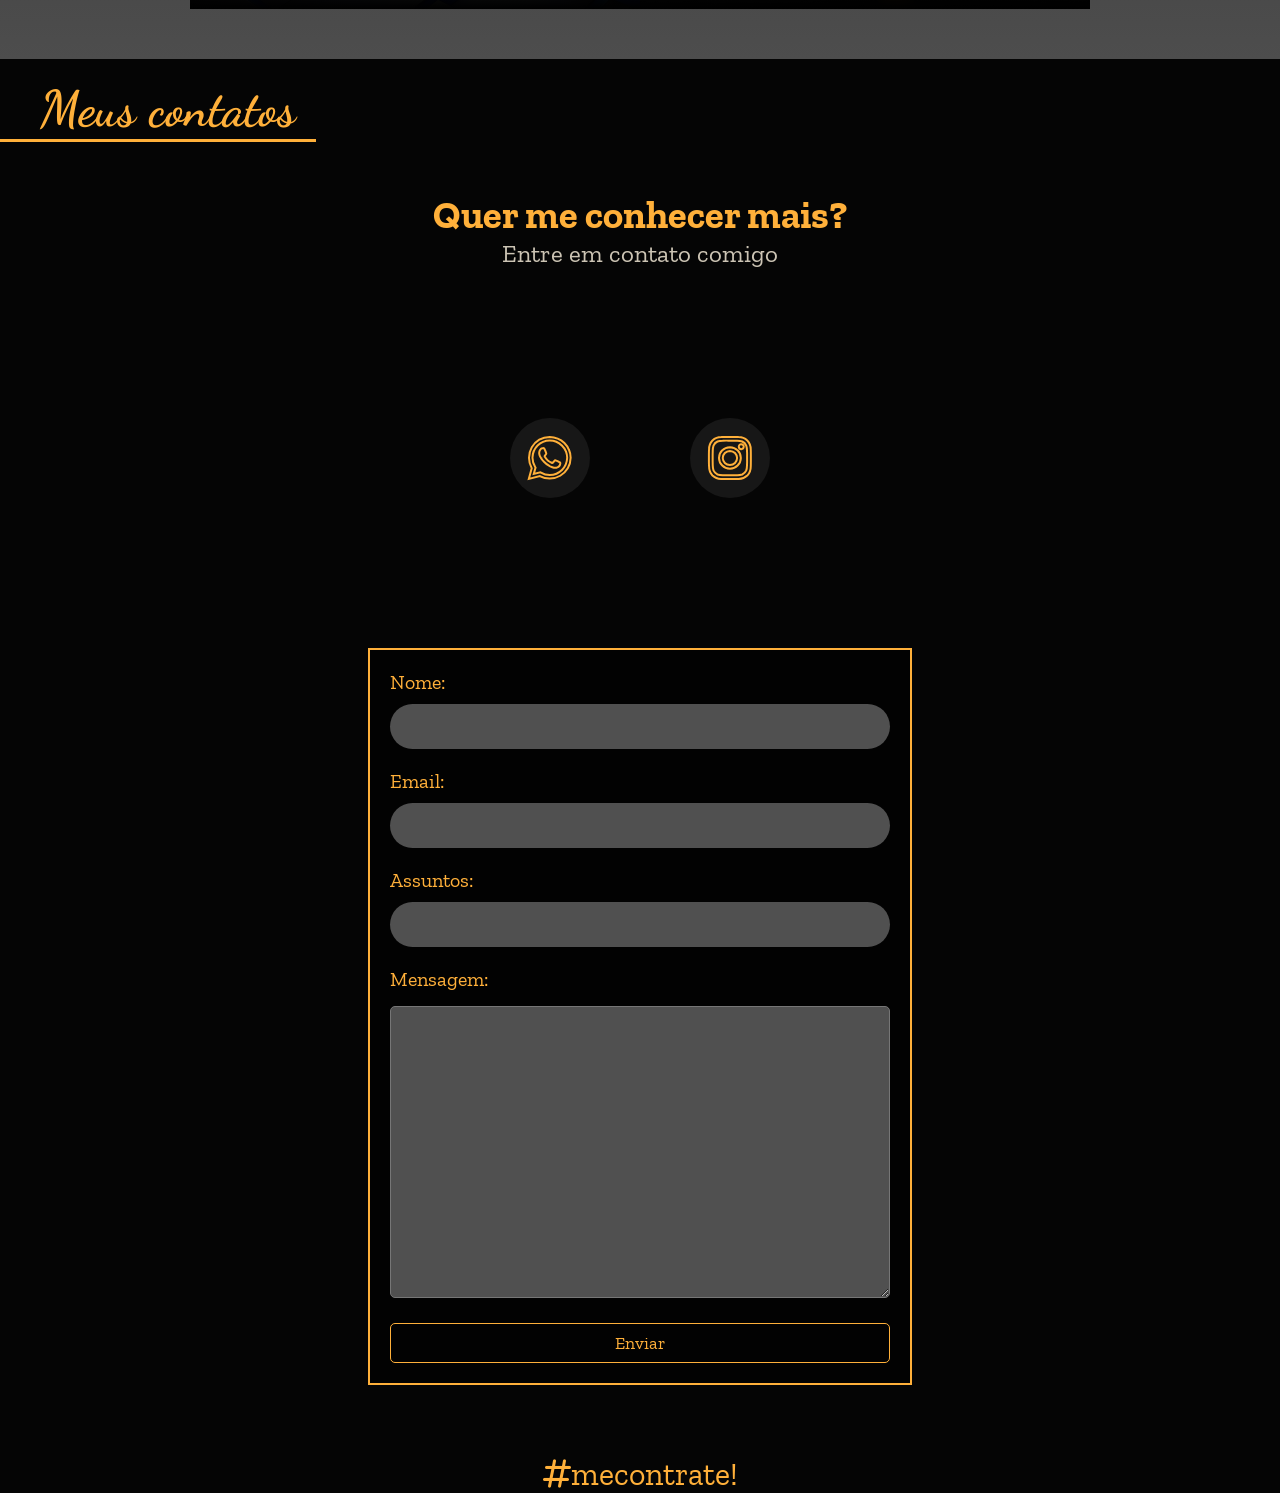
==== commit 30a6c61e: "ajustes" ====
--- a/index.html
+++ b/index.html
@@ -61,8 +61,8 @@
                     <div class="conteiner-contact-home">
                         <a href="#contact" class="btn hire-me">contrata-me</a>
                         <div class="icons-home">
-                            <a href="https://github.com/felipeguimaraes700" target="_blank"><img
-                                    src="img/icon/icon-github.png" class="icon-github"></a>
+                            <a href="https://github.com/felipeguimaraes700" target="_blank"><i
+                                    src="img/icon/icon-github.png" class="fab fa-github"></i></a>
 
                             <a href="https://www.linkedin.com/in/felipe-guimar%C3%A3es-148468232/" target="_blank"><img
                                     src="img/icon/icon-linkedin.png" class="icon-linkedin"></a>
--- a/css/home.css
+++ b/css/home.css
@@ -75,9 +75,10 @@
     margin-right: 10px;
 }
 
-.icon-github {
-    height: 40px;
+.fa-github {
+    font-size: 40px;
     margin-left: 10px;
+    color: white;
 }
 
 .icon-linkedin {
@@ -171,6 +172,9 @@
         display: flex;
         flex-wrap: wrap;
     }
+    .icons-home{
+        margin-top: 20px;
+    }
 }
 @media (max-width: 594px){
     .home {
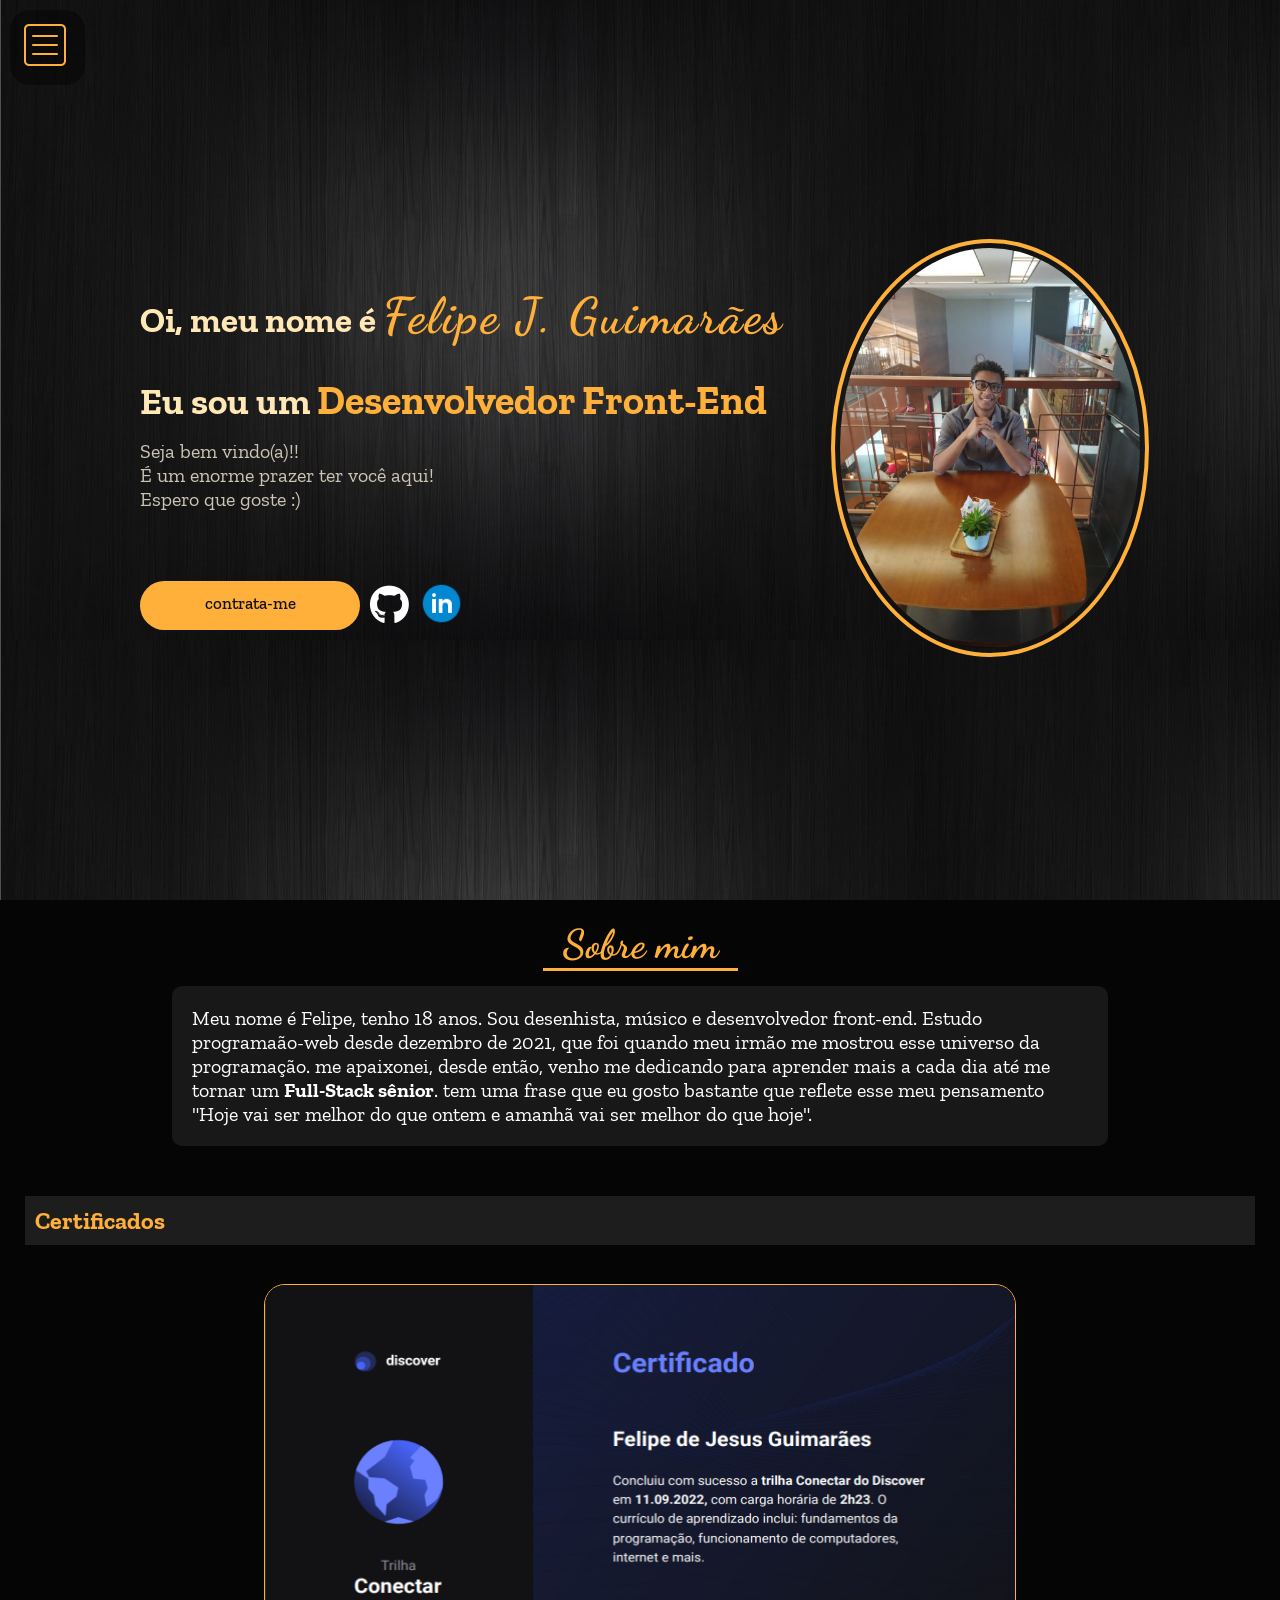
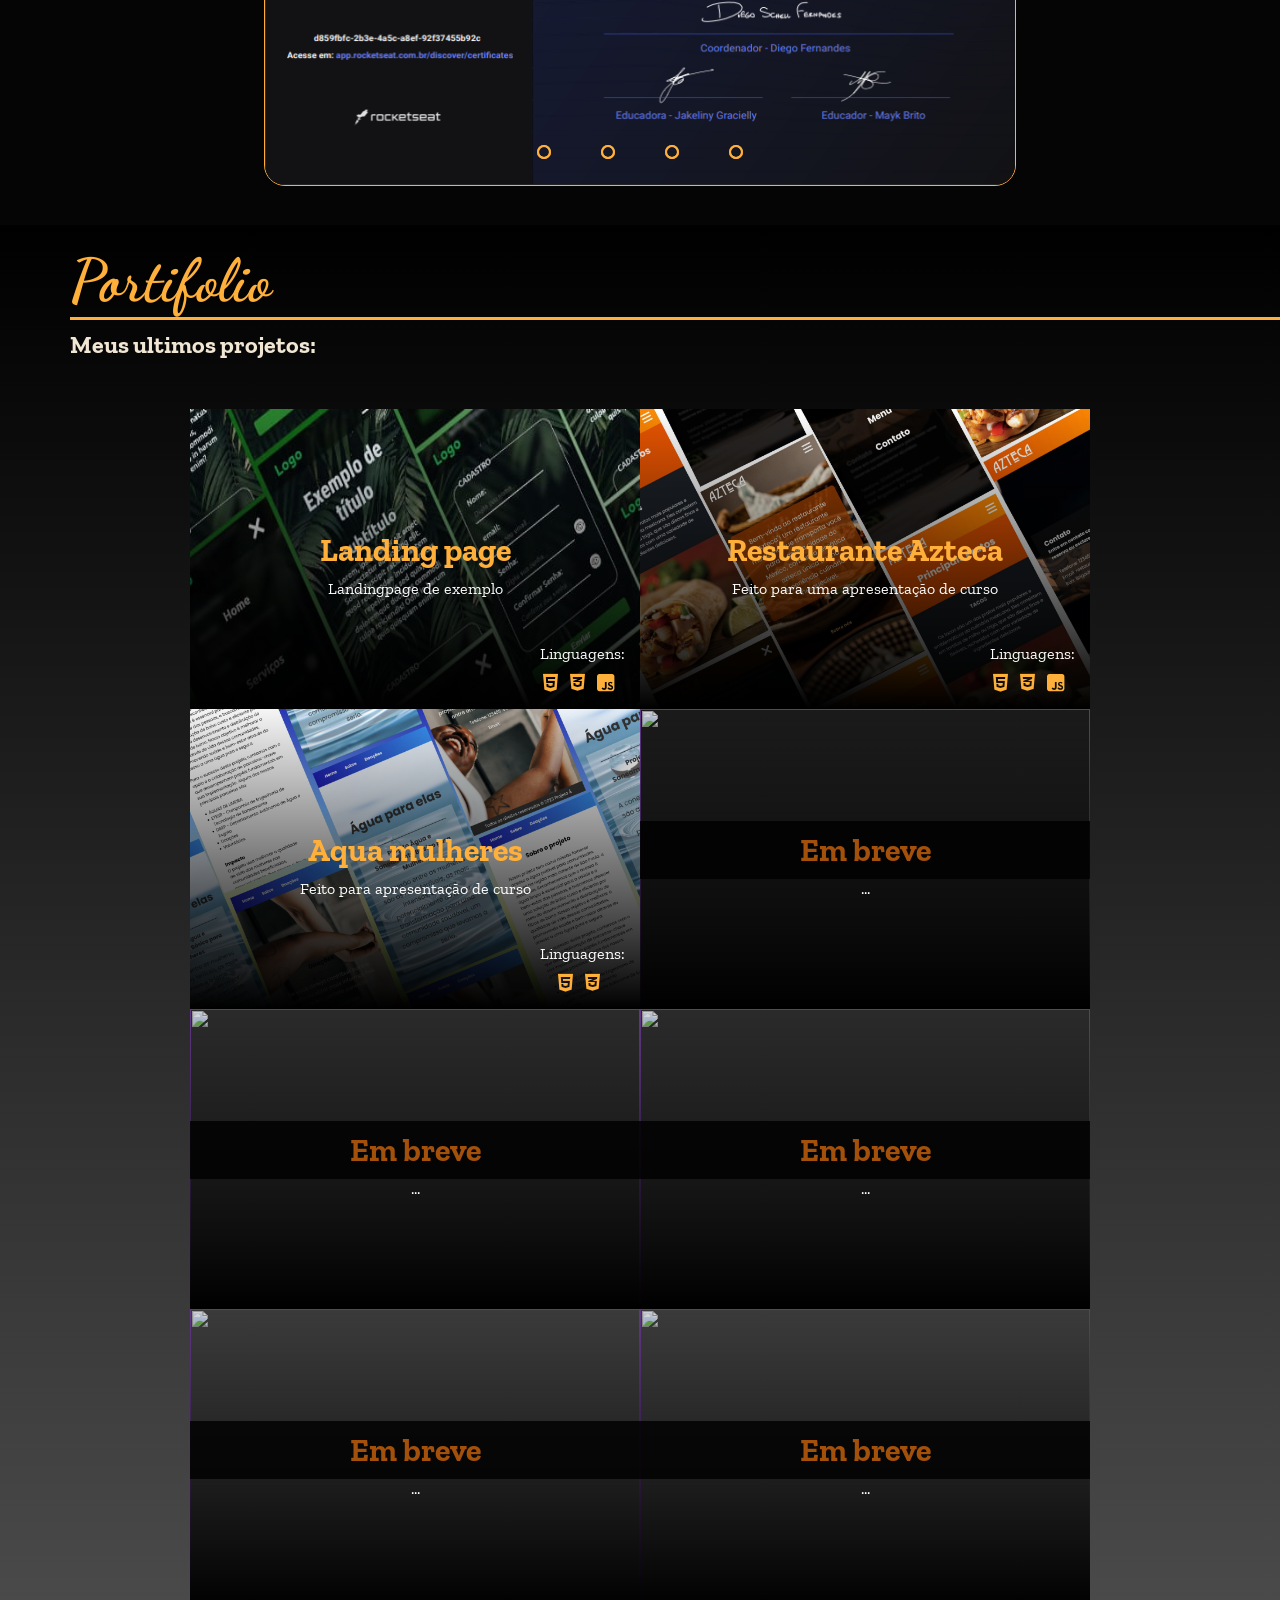
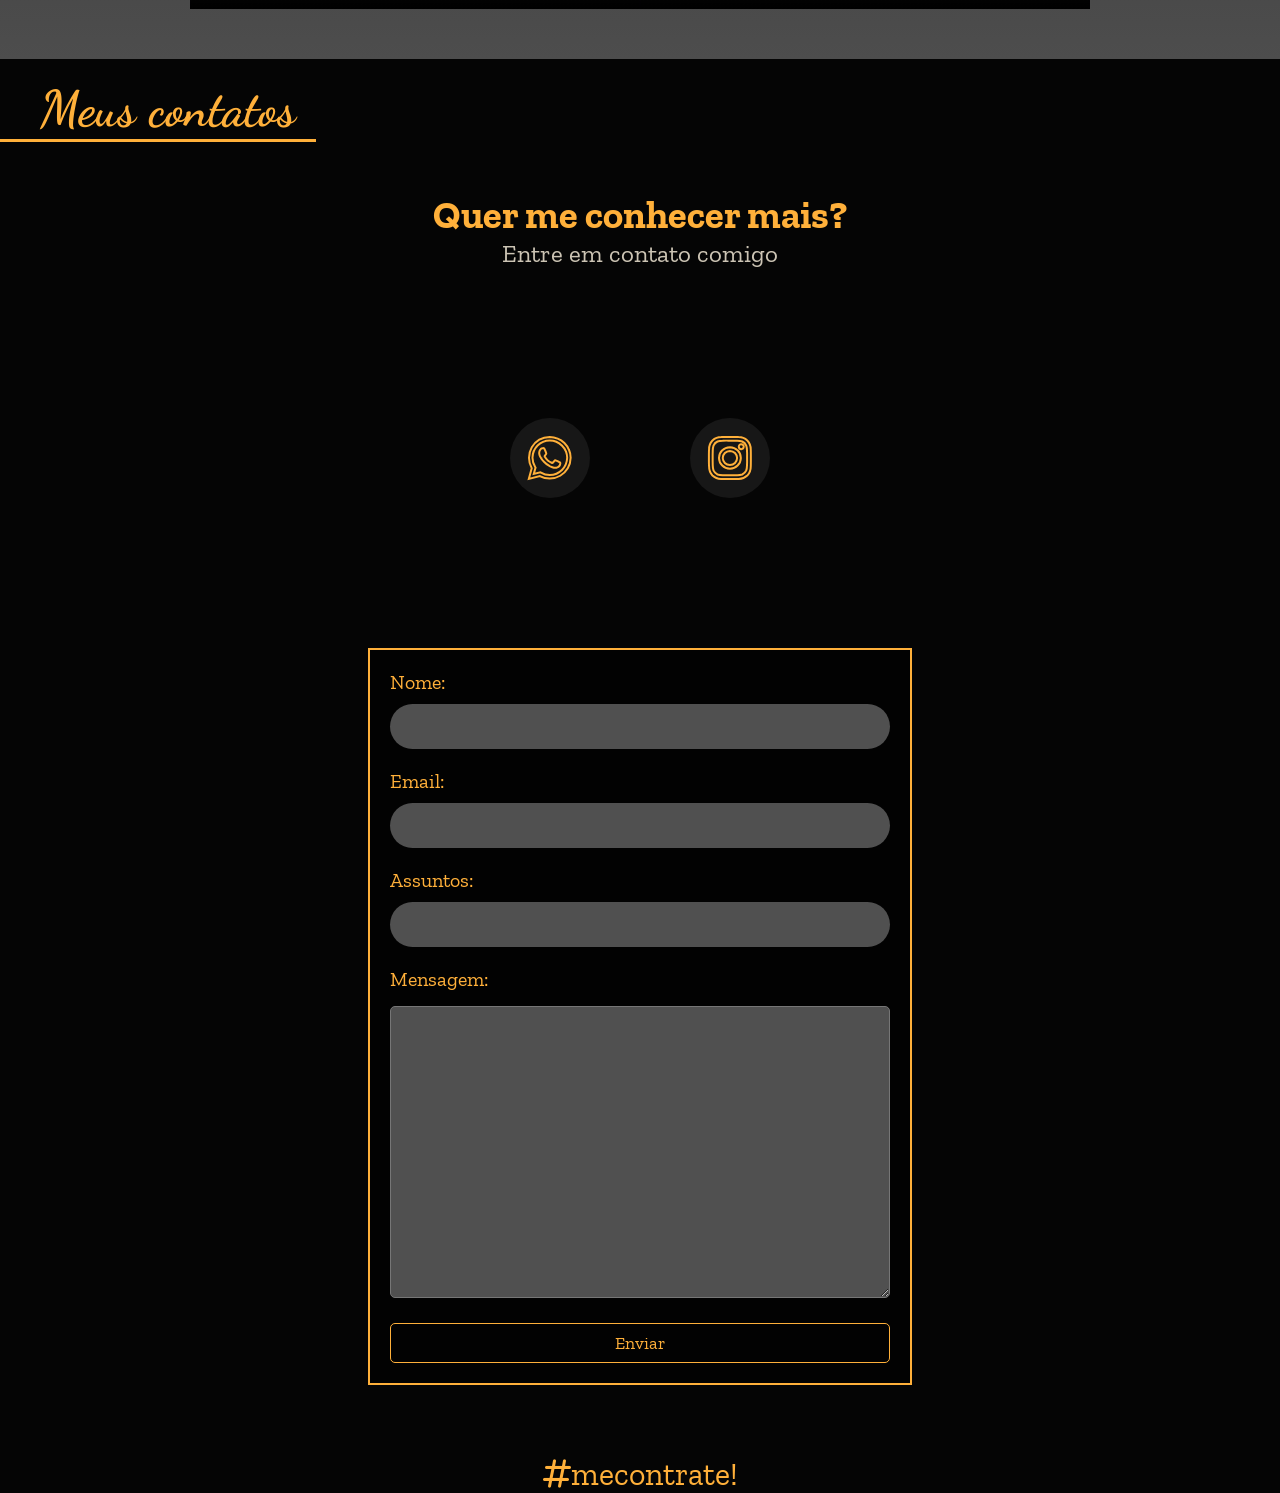
==== commit bf45e7d2: "atualização de projeto" ====
--- a/index.html
+++ b/index.html
@@ -203,12 +203,20 @@
                                     
                                 </div>
                                 <div class="img-portifolio-item">
-                                    <a href="" class="link-item-portifolio"><img src="img/29caf012aa82f14ae9a53ee0b957de03.jpg" class="img-portifolio" id="img03"></a>
-                                    <div class="content-legend-portifolio">
-                                        <a href="" class="link-project" id="project03">
-                                            <h2 class="title-project">Em breve</h2>
-                                            <p>...</p>
-                                        </a>
+                                    <a href="https://earnest-meerkat-ddce24.netlify.app/" class="link-item-portifolio"><img src="img/projetos-img/bg-ezap.jpg" class="img-portifolio" id="img03"></a>
+                                    <div class="content-legend-portifolio">
+                                        <a href="https://earnest-meerkat-ddce24.netlify.app/" target="_blank" class="link-project" id="project03">
+                                            <h2 class="title-project">Aqua mulheres</h2>
+                                            <p>Feito para apresentação de curso</p>
+                                        </a>
+
+                                        <div class="linguagens-container">
+                                            <p>Linguagens:</p>
+                                            <div class="linguagens-icons">
+                                                <i class="fab fa-html5" title="HTML5"></i>
+                                                <i class="fab fa-css3-alt" title="CSS3"></i>
+                                            </div>
+                                        </div>
                                     </div>
                                 </div>
                                 <div class="img-portifolio-item">
--- a/css/portifolio.css
+++ b/css/portifolio.css
@@ -62,7 +62,7 @@
     font-size: 2rem;
     background-color: transparent;
 }
-#project02 h2{
+#project02 h2, #project03 h2{
     color: var(--skin-color);
     font-size: 2rem;
     background-color: transparent;
@@ -78,7 +78,7 @@
     transition: 0.5s;
 }
 
-#img03, #img04, #img05,#img06,#img07, #img08{
+#img04, #img05,#img06,#img07, #img08{
     filter: contrast(70%);
 }
 
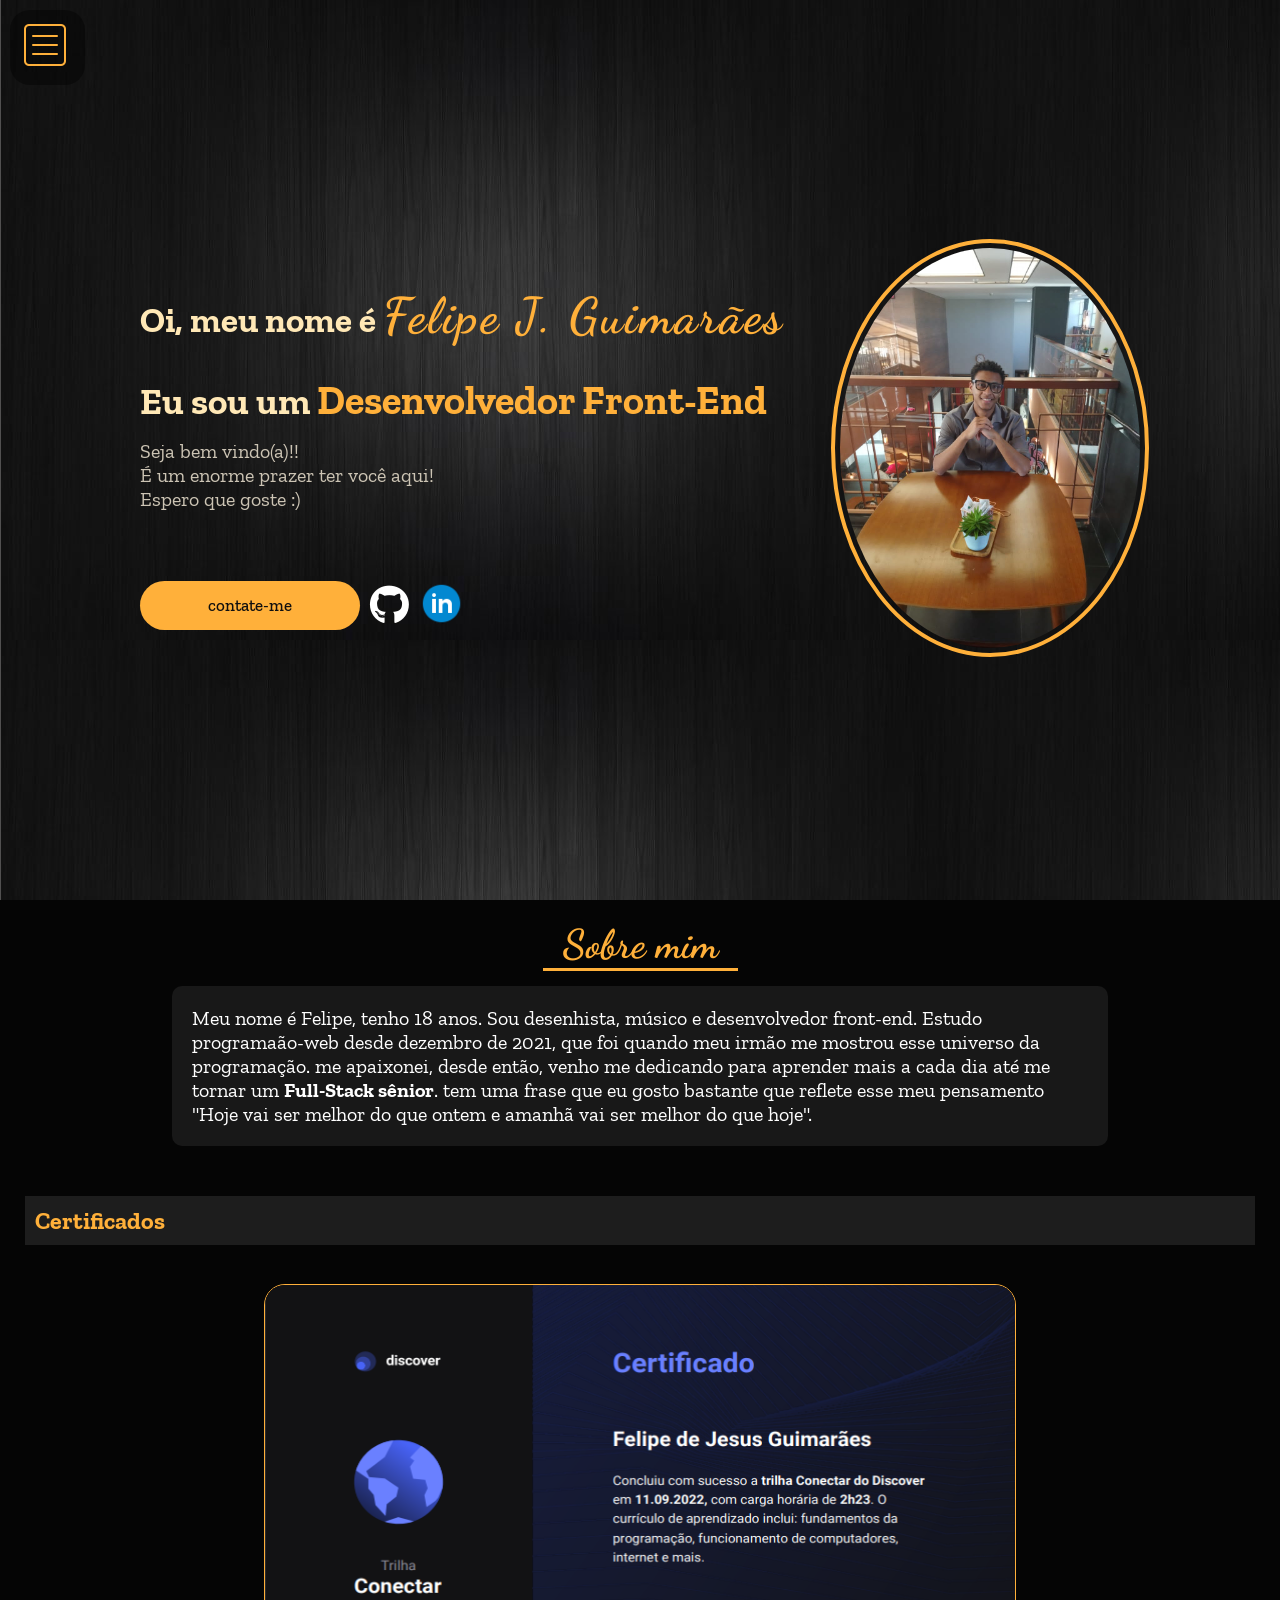
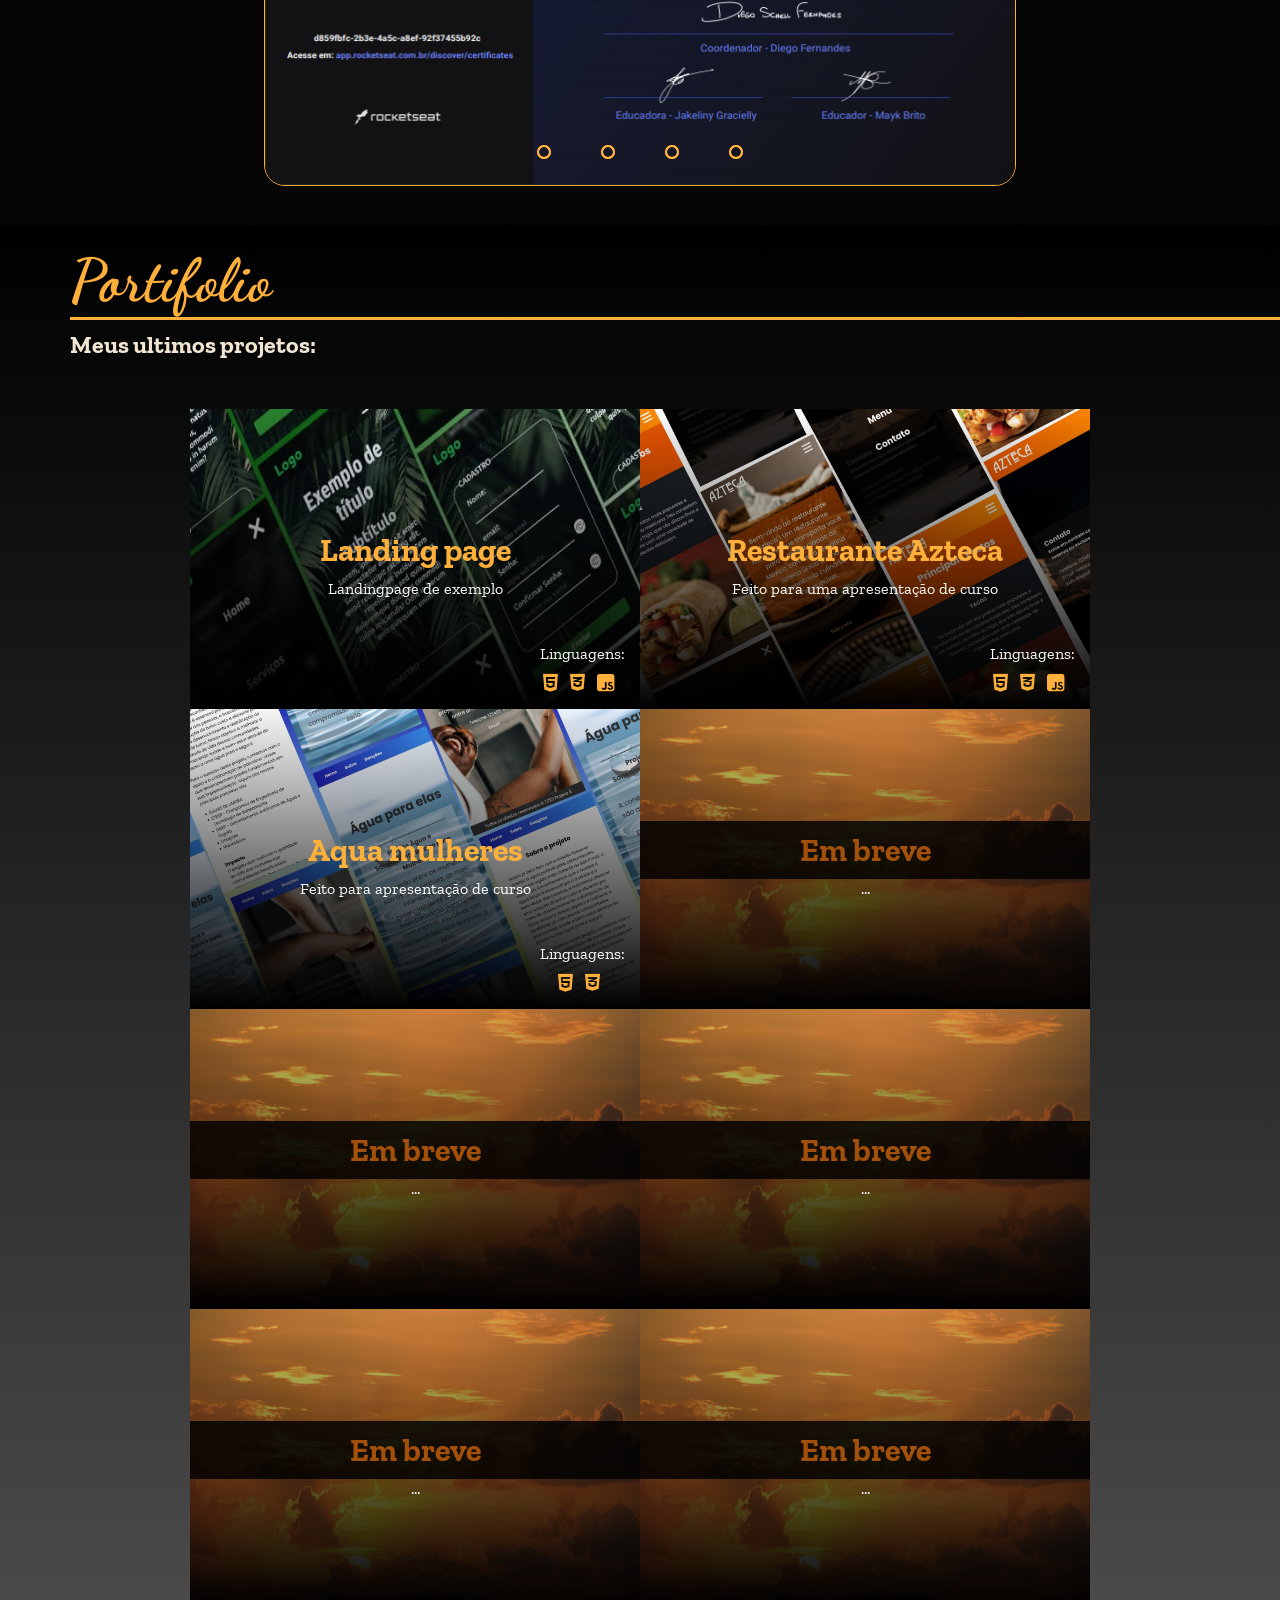
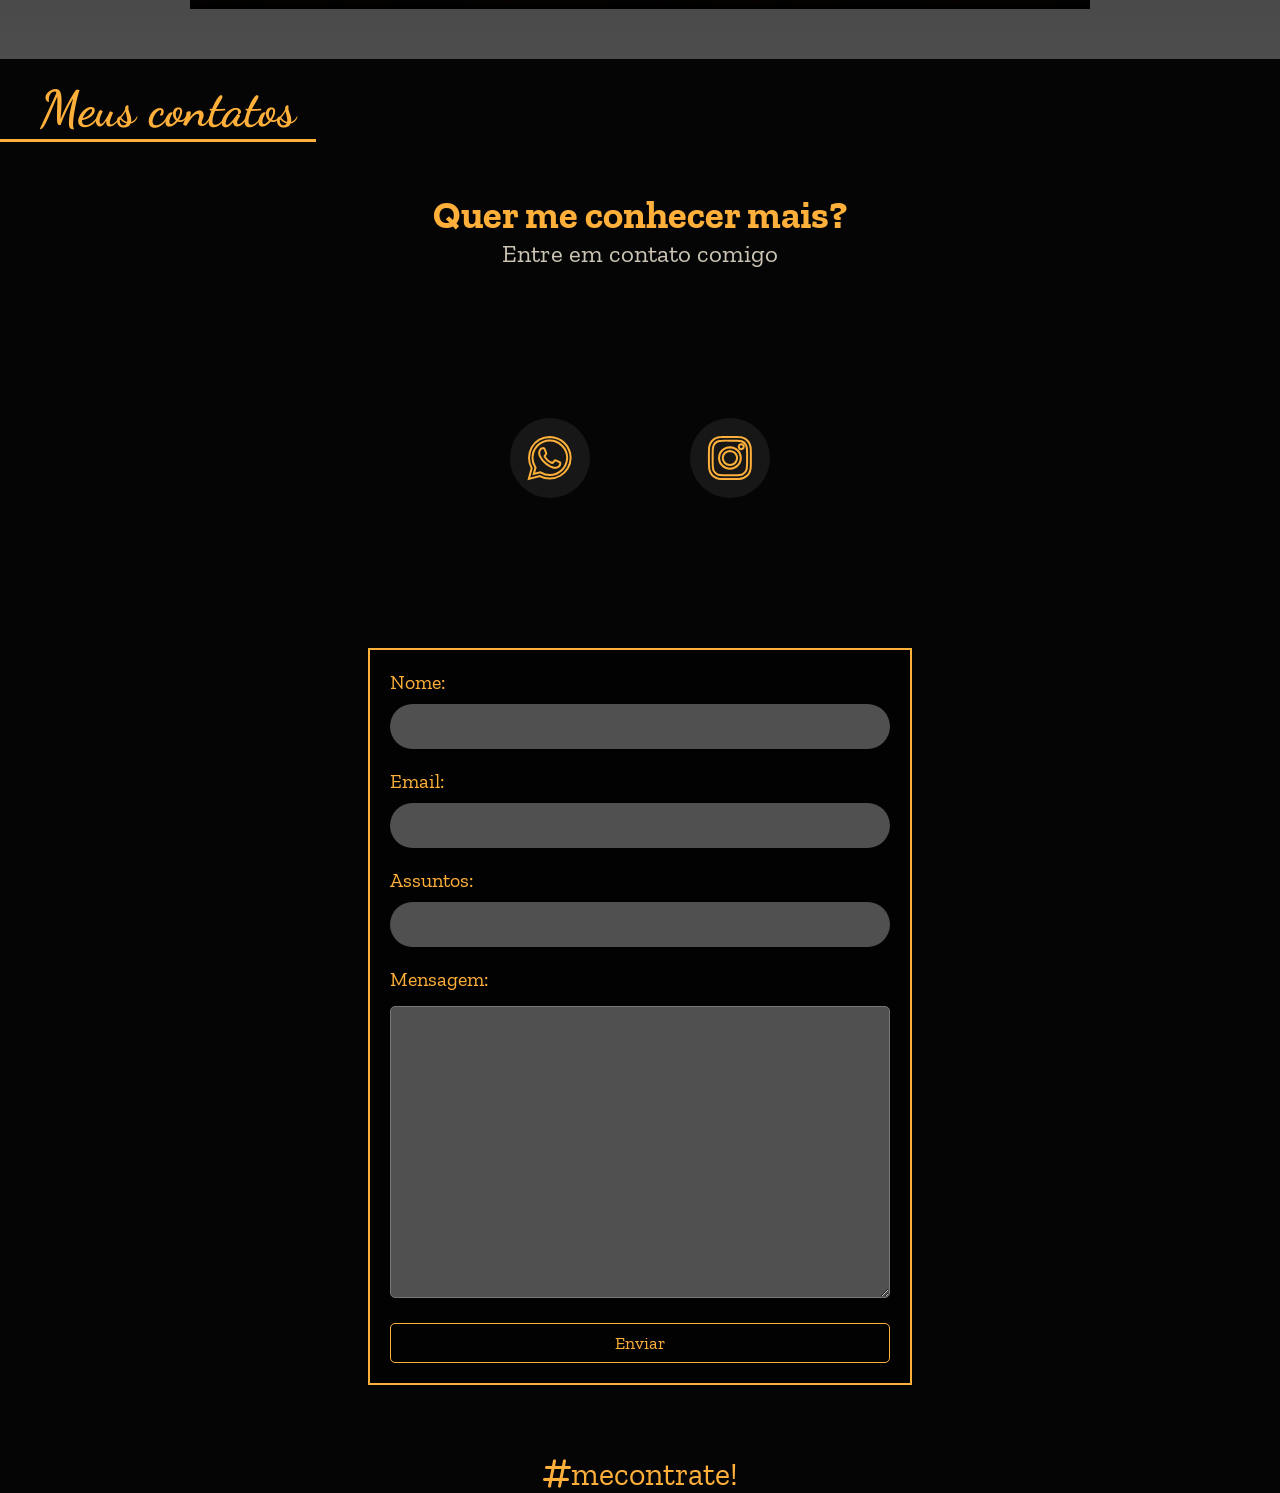
==== commit 51f18784: "atualização de ajustes" ====
--- a/index.html
+++ b/index.html
@@ -59,7 +59,8 @@
                     </div>
                     <p>Seja bem vindo(a)!! <br> É um enorme prazer ter você aqui! <br> Espero que goste :)</p>
                     <div class="conteiner-contact-home">
-                        <a href="#contact" class="btn hire-me">contrata-me</a>
+                        <a href="#contact" class="btn hire-me">contate-me</a>
+
                         <div class="icons-home">
                             <a href="https://github.com/felipeguimaraes700" target="_blank"><i
                                     src="img/icon/icon-github.png" class="fab fa-github"></i></a>
@@ -220,7 +221,7 @@
                                     </div>
                                 </div>
                                 <div class="img-portifolio-item">
-                                    <a href="" class="link-item-portifolio"><img src="img/548b752bba937a79cbca634c40fa98d0.jpg" class="img-portifolio" id="img04"></a>
+                                    <a href="" class="link-item-portifolio"><img src="img/bg-img/nuvem.jpg" class="img-portifolio" id="img04"></a>
                                     <div class="content-legend-portifolio">
                                         <a href="" class="link-project" id="project04">
                                             <h2 class="title-project">Em breve</h2>
@@ -229,7 +230,7 @@
                                     </div>
                                 </div>
                                 <div class="img-portifolio-item">
-                                    <a href="" class="link-item-portifolio"><img src="img/b52082a4e69c558d5304a1a8ad9d011a.jpg" class="img-portifolio" id="img05"></a>
+                                    <a href="" class="link-item-portifolio"><img src="img/bg-img/nuvem.jpg" class="img-portifolio" id="img05"></a>
                                     <div class="content-legend-portifolio">
                                         <a href="" class="link-project" id="project05">
                                             <h2 class="title-project">Em breve</h2>
@@ -238,7 +239,7 @@
                                     </div>
                                 </div>
                                 <div class="img-portifolio-item">
-                                    <a href="" class="link-item-portifolio"><img src="img/6f5ff3fb71e29d371801b81fc0d4c8a0.jpg" class="img-portifolio" id="img06"></a>
+                                    <a href="" class="link-item-portifolio"><img src="img/bg-img/nuvem.jpg" class="img-portifolio" id="img06"></a>
                                     <div class="content-legend-portifolio">
                                         <a href="" class="link-project" id="project06">
                                             <h2 class="title-project">Em breve</h2>
@@ -247,7 +248,7 @@
                                     </div>
                                 </div>
                                 <div class="img-portifolio-item">
-                                    <a href="" class="link-item-portifolio"><img src="img/d5e9d4ed66350d9e1c87ec5d97878bc0.jpg" class="img-portifolio" id="img07"></a>
+                                    <a href="" class="link-item-portifolio"><img src="img/bg-img/nuvem.jpg" class="img-portifolio" id="img07"></a>
                                     <div class="content-legend-portifolio">
                                         <a href="" class="link-project" id="project07">
                                             <h2 class="title-project">Em breve</h2>
@@ -256,7 +257,7 @@
                                     </div>
                                 </div>
                                 <div class="img-portifolio-item">
-                                    <a href="" class="link-item-portifolio"><img src="img/088a7827e847b63a3f64847fe9fb4e0d.jpg" class="img-portifolio" id="img08"></a>
+                                    <a href="" class="link-item-portifolio"><img src="img/bg-img/nuvem.jpg" class="img-portifolio" id="img08"></a>
                                     <div class="content-legend-portifolio">
                                         <a href="" class="link-project" id="project08">
                                             <h2 class="title-project">Em breve</h2>
--- a/css/home.css
+++ b/css/home.css
@@ -94,7 +94,9 @@
     padding: 12px 35px;
     color: rgb(15, 15, 15);
     border-radius: 40px;
-    display: inline-block;
+    display: flex;
+    align-items: center;
+    justify-content: center;
     white-space: nowrap;
     border: none;
     background: var(--skin-color);
@@ -130,6 +132,7 @@
         justify-content: space-around;
         align-items: center;
         width: 900px;
+        margin: 20px;
     }
     .hello span, .my-profession span{
         display: flex;
@@ -140,43 +143,7 @@
     }
 }
 
-@media (max-width: 768px) {
-    .row-home {
-        display: flex;
-        justify-content: space-around;
-        align-items: center;
-    }
-
-    .home .home-img img{
-        height: 300px;
-    }
-
-    .hello .my-profession{
-        font-size: 3rem;
-    }
-
-    .hello .my-profession{
-        font-size: 2.2rem;
-    }
-
-    .hello span{
-        display: flex;
-        flex-wrap: wrap;
-        font-size: 2.5rem;
-    }
-    .my-profession span{
-        font-size: 2rem;
-    }
-
-    .my-profession span{
-        display: flex;
-        flex-wrap: wrap;
-    }
-    .icons-home{
-        margin-top: 20px;
-    }
-}
-@media (max-width: 594px){
+@media (max-width: 700px){
     .home {
         height: 100%;
         padding: 30px 0;
@@ -215,39 +182,6 @@
     }
 }
 
-@media (max-width: 425px) {
-    .home{
-        height: 100%;
-        padding: 30px 0;
-    }
-    .row-home .hello, .my-profession {
-        text-align: center;
-        font-size: 25px;
-        width: 360px;
-    }
-
-    .home .home-img img{
-        display: none;
-    }
-    .my-photo-mobile img{
-        display: block;
-    }
-
-    .my-photo-mobile {
-        display: flex;
-        justify-content: center;
-    }
-
-    .hire-me{
-        width: 80px;
-    }
-    .conteiner-contact-home {
-        display: flex;
-        flex-wrap: wrap;
-        width: 300px;
-        justify-content: center;
-    }
-}
 
 @media (max-width: 375px) {
     .row-home{
